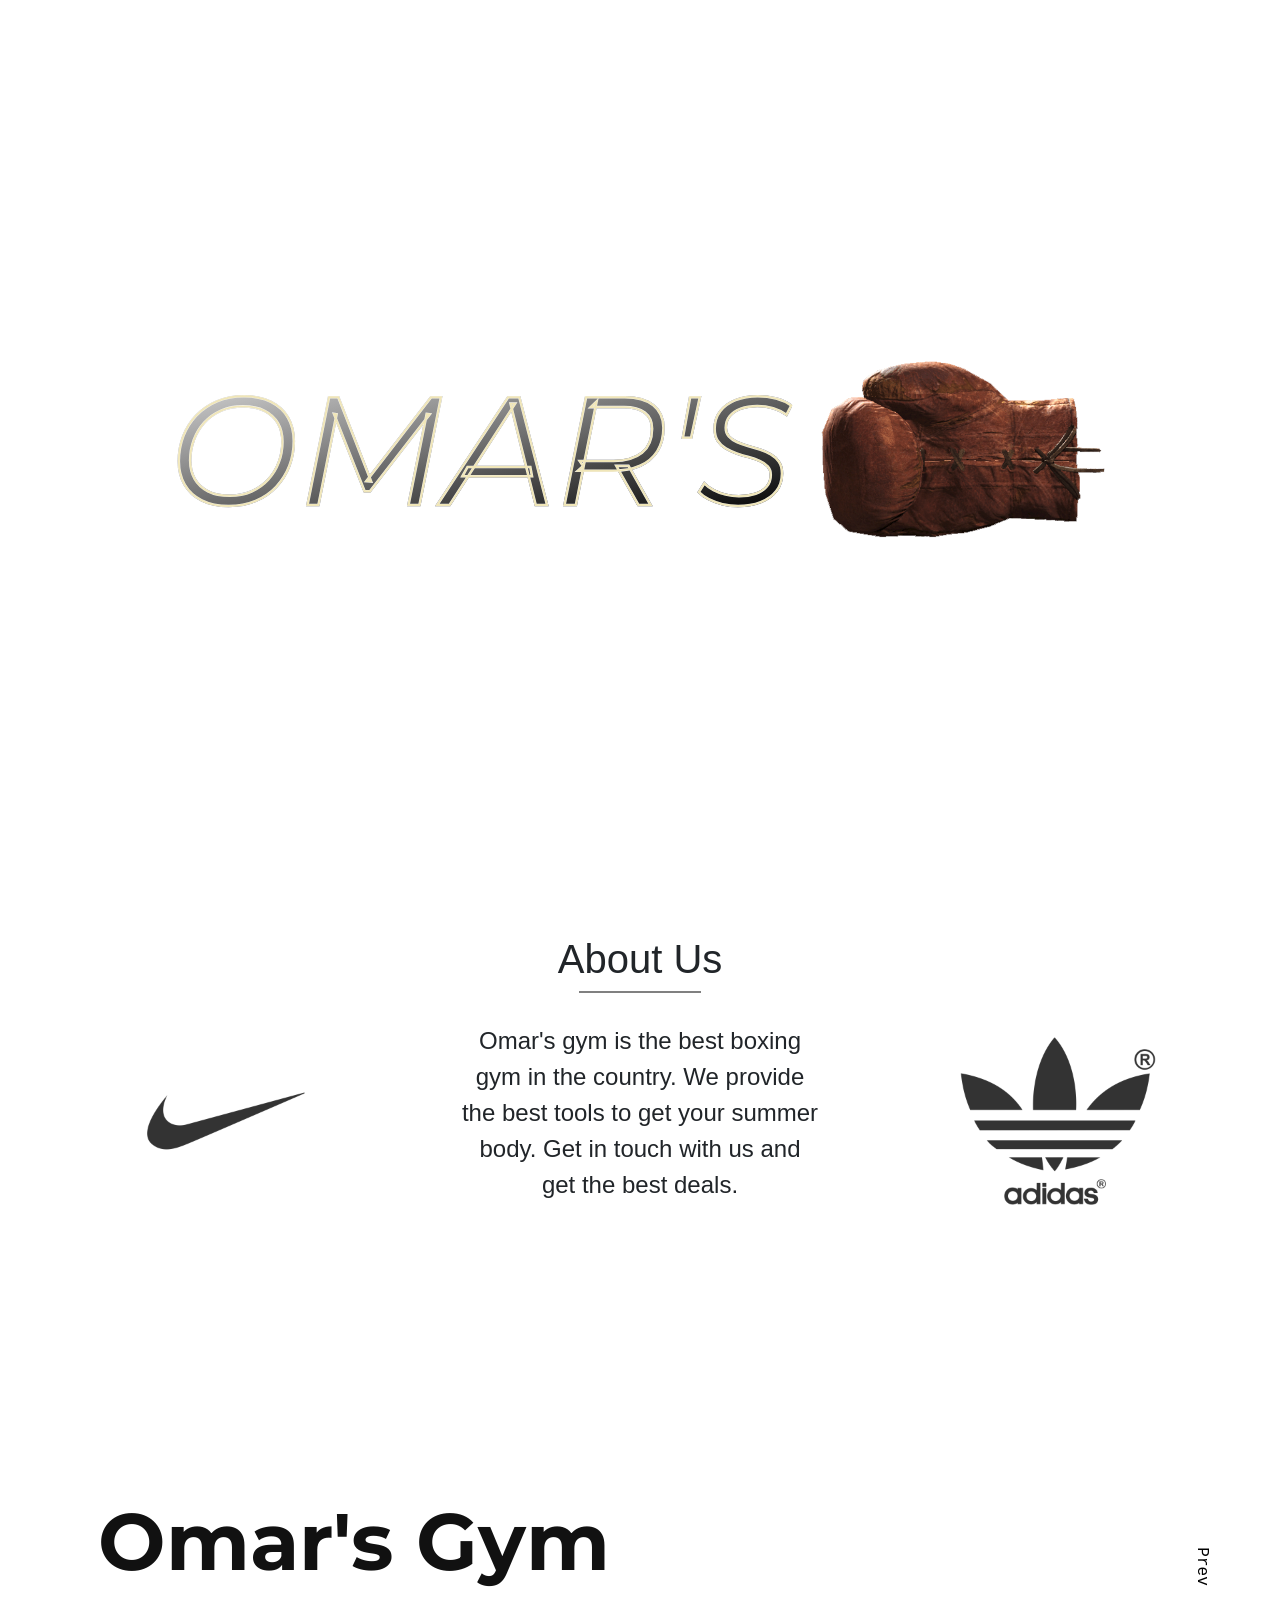
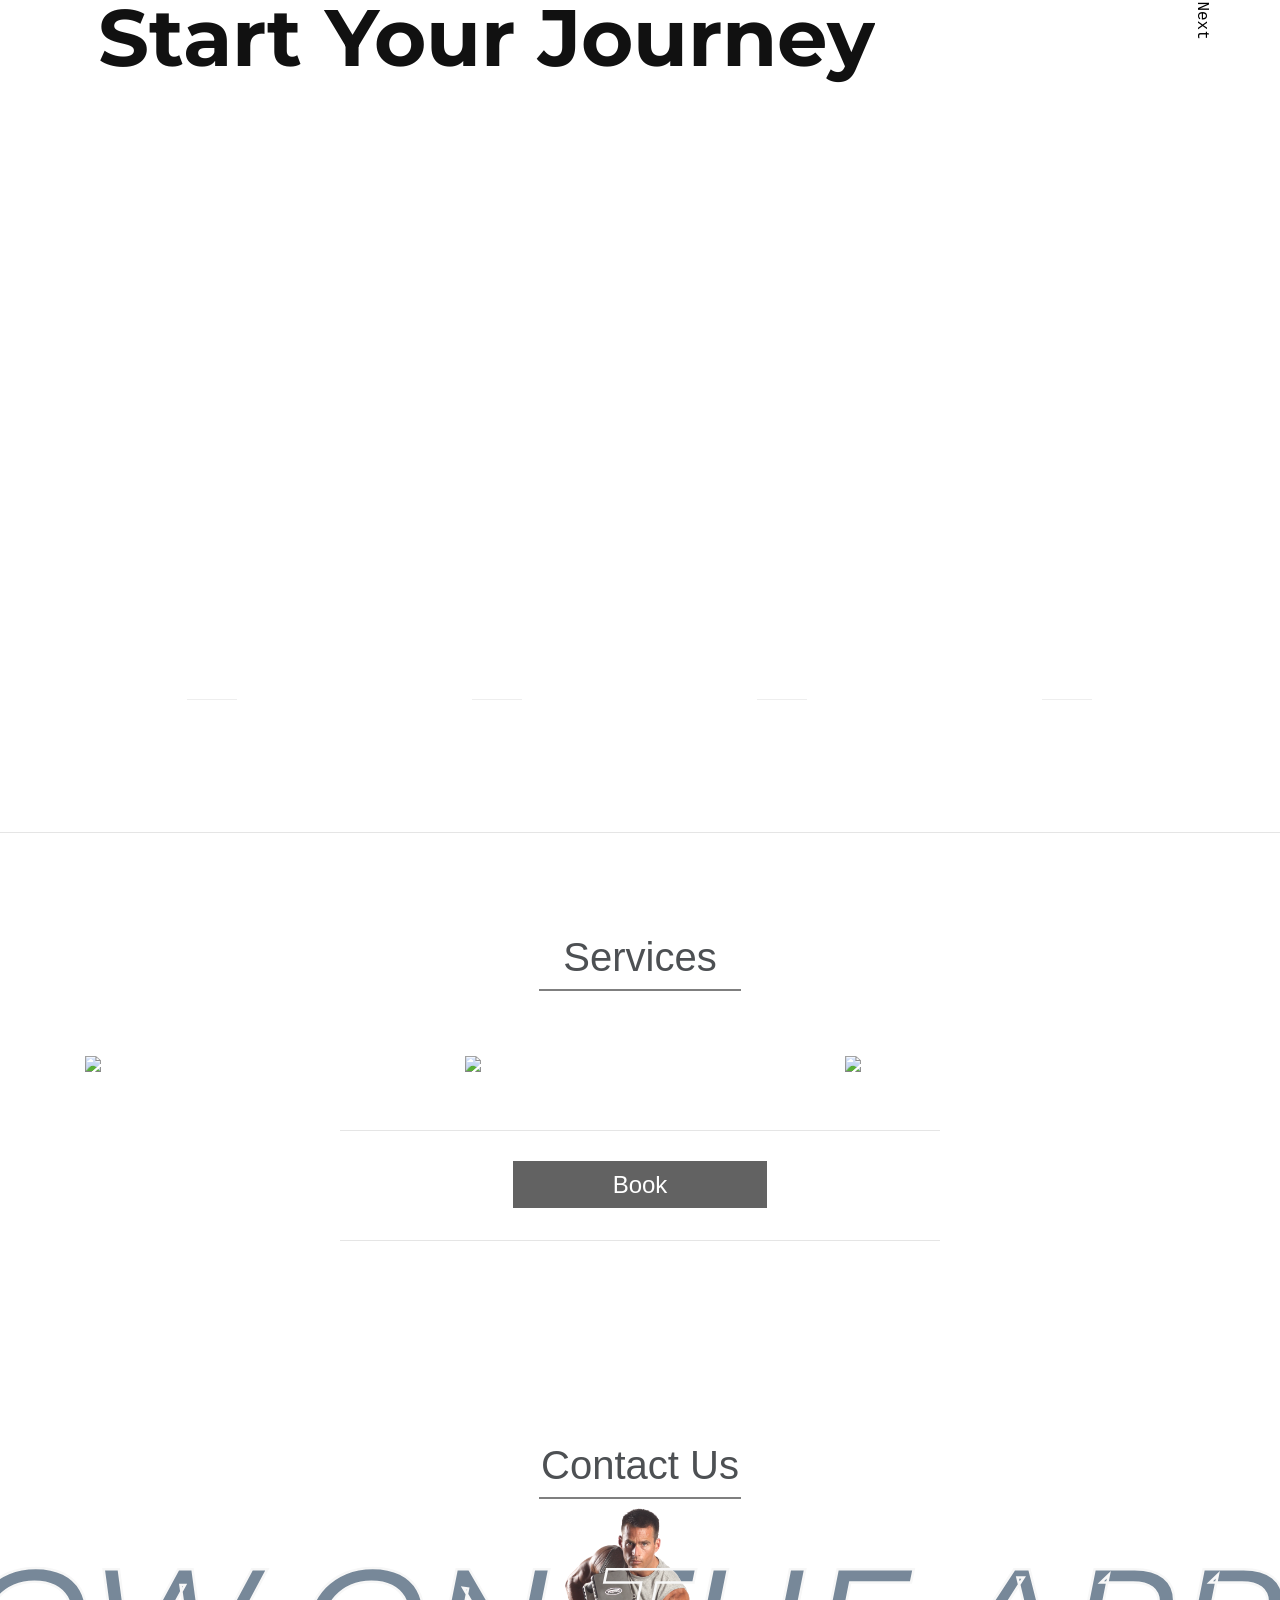
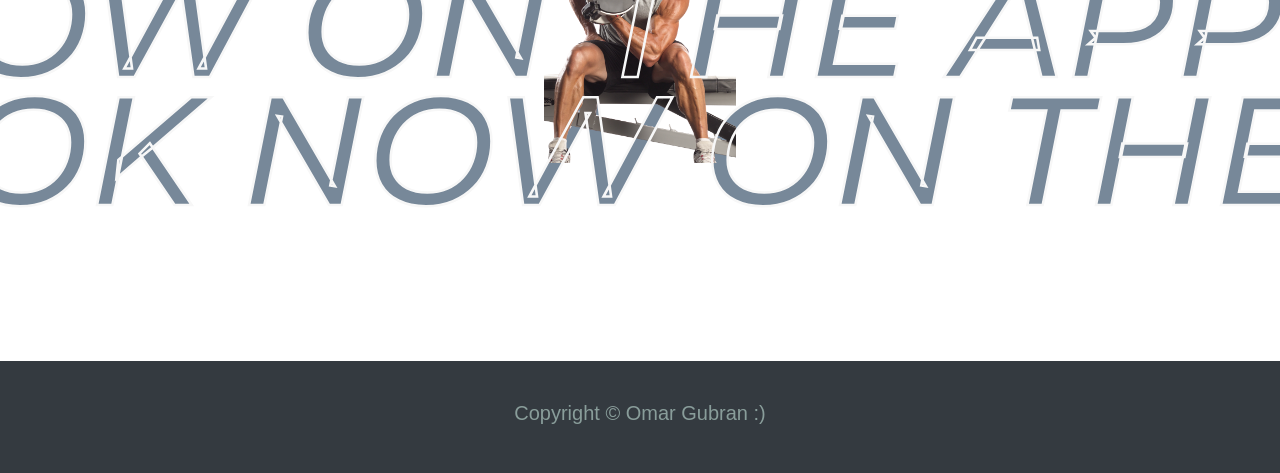
==== index.html @ cd55e972 "mmm" ====
<!DOCTYPE html>
<html lang="en">
  <head>
    <meta charset="UTF-8" />
    <link rel="stylesheet" href="./about.scss">
    <link rel="stylesheet" href="./style.css" />
    <link
    rel="stylesheet"
    href="https://maxst.icons8.com/vue-static/landings/line-awesome/line-awesome/1.3.0/css/line-awesome.min.css"
  />
    <link rel="stylesheet" href="https://stackpath.bootstrapcdn.com/bootstrap/4.5.2/css/bootstrap.min.css" integrity="sha384-JcKb8q3iqJ61gNV9KGb8thSsNjpSL0n8PARn9HuZOnIxN0hoP+VmmDGMN5t9UJ0Z" crossorigin="anonymous">

    <meta name="viewport" content="width=device-width, initial-scale=1.0" />

    <title>Document</title>
  </head>
  <body>
    
    
      <header>
    <div class="header">
        <span class="parallax-title" text="Omar's">
          Omar's
        </span>
        <img class="logo" src="./fallout-4-boxing-glove.png" alt="Nike sneaker" />
      </div>
    </header>

      
    <div class="abt">
      
      <h1>About Us</h1>
      <hr class="hr-about">
      <div class="abt-div">
        <img src="./nike-4-logo-png-transparent.png" class="about-logo" alt="">
        <p>Omar's gym is the best boxing gym in the country. We provide the best tools to get your summer body. Get in touch with us and get the best deals.</p>
        <img src="./adidas-4-logo-black-and-white.png" class="about-logo" alt="">
    
      </div>
    </div>
    
<main>
     

  <section class="slides">
    <section class="slides-nav">
      <nav class="slides-nav__nav">
        <button class="slides-nav__prev js-prev">Prev</button>
        <button class="slides-nav__next js-next">Next</button>
      </nav>
    </section>

    <section class="slide is-active">
      <div class="slide__content">
        <figure class="slide__figure">
          <div
            class="slide__img"
            style="
              background-image: url(https://images.pexels.com/photos/3562117/pexels-photo-3562117.jpeg?auto=compress&cs=tinysrgb&dpr=2&h=650&w=940);
            "
          ></div>
        </figure>
        <header class="slide__header">
          <h2 class="slide__title">
            <span class="title-line"><span>Omar's Gym</span></span>
            <span class="title-line"><span>Start Your Journey</span></span>
          </h2>
        </header>
      </div>
    </section>
    <div class="slider-pgae">

    
    <section class="slide">
      <div class="slide__content">
        <figure class="slide__figure">
          <div
            class="slide__img"
            style="
              background-image: url(https://images.pexels.com/photos/1954524/pexels-photo-1954524.jpeg?auto=compress&cs=tinysrgb&h=750&w=1260);
            "
          ></div>
        </figure>
        <header class="slide__header">
          <h2 class="slide__title">
            <span class="title-line"><span>Get In Shape</span></span>
            <span class="title-line"><span>And Join Our Supportive Community</span></span>
          </h2>
        </header>
      </div>
    </section>

    <section class="slide">
      <div class="slide__content">
        <figure class="slide__figure">
          <div
            class="slide__img"
            style="
              background-image: url(https://images.pexels.com/photos/4720270/pexels-photo-4720270.jpeg?auto=compress&cs=tinysrgb&dpr=2&h=650&w=940);
            "
          ></div>
        </figure>
        <header class="slide__header">
          <h2 class="slide__title">
            <span class="title-line"><span>Join Us</span></span>
            <span class="title-line"><span>Be Among The Best</span></span>
          </h2>
        </header>
      </div>
    </section>

    <section class="slide">
      <div class="slide__content">
        <figure class="slide__figure">
          <div
            class="slide__img"
            style="
              background-image: url(https://images.unsplash.com/photo-1517343985841-f8b2d66e010b?ixlib=rb-1.2.1&auto=format&fit=crop&w=1650&q=80);
            "
          ></div>
        </figure>
        <header class="slide__header">
          <h2 class="slide__title">
            <span class="title-line"><span>Never Too Late</span></span>
            <span class="title-line"><span>Your Body Needs You</span></span>
          </h2>
        </header>
      </div>
    </section>
  </section>
</main>




<!---Services--->

<div class="section" id="section-services">
  <div class="container" id="container-services">
    <div class="col four">
      <h1 class="icon"><i class="la la-car"></i></h1>
      <h1 class="service">Delievry</h1>
      <p>
        Omar's delievrs all the things you need, right to your place
      </p>
    </div>
    <div class="col four">
      <h1 class="icon"><i class="las la-utensils"></i></h1>
      <h1 class="service">Servies</h1>
      <p>We provide healthy good, to get your dream body</p>
    </div>
    <div class="responsivegroup"></div>
    <div class="col four">
      <h1 class="icon"><i class="la la-phone"></i></h1>
      <h1 class="service">24/7 Help</h1>
      <p>
        We have customer service anytime you need them
      </p>
    </div>

    <div class="col four">
      <h1 class="icon"><i class="la la-heart"></i></h1>
      <h1 class="service">Support</h1>
      <p>
        You will join the supportive community so you can feel home
      </p>
    </div>
  </div>
  <hr />
</div>







    <!-----Services-->
    <div class="title-page">
      <h1><span>Services</span></h1>
      <hr>
    </div>
    <section class="airline-trends">
      <div class="container">
        <div class="airline-box">

        <div class="row">
          <div class="col-md-4">
            <div class="trending-img">
              <img src="https://images.unsplash.com/flagged/photo-1564740839423-076f586e1cee?ixlib=rb-1.2.1&ixid=eyJhcHBfaWQiOjEyMDd9&auto=format&fit=crop&w=934&q=80" />
              <button type="button" class="btn-play">Fitness Package</button>
              <div class="overaly"></div>
            </div>
          </div>
          <div class="col-md-4">
            <div class="trending-img">
              <img src="https://images.pexels.com/photos/4162449/pexels-photo-4162449.jpeg?auto=compress&cs=tinysrgb&dpr=2&h=750&w=1260" />
              <button type="button" class="btn-play">Boxing Classes</button>
              <div class="overaly"></div>
            </div>
          </div>
          <div class="col-md-4">
            <div class="trending-img">
              <img src="https://images.pexels.com/photos/4162546/pexels-photo-4162546.jpeg?auto=compress&cs=tinysrgb&dpr=2&w=500" />
              <button type="button" class="btn-play">Workout Classes</button>
              <div class="overaly"></div>
            </div>
          </div>
          
        </div>
        <hr class="btn-hr">
        <div class="services-btn">
          <h1><span>Book</span></h1>
        <hr class="btn-hr">

        </div>
        
      </div>
      
    </section>
    


    <div class="title-page">
      <h1><span>Contact Us</span></h1> </a>
      <hr>
    </div>

    <main>
        <section class="section-for-thegm">
          <div class="text-container text-container__back">
            <h2 class="parallax-text">
               Book Now on The App
            </h2>
            <h2 class="parallax-text">
               Book Now on The App
            </h2>
          </div>
          
          <div class="image-container parallax" data-depth="-2">
            <div class="image-container__inner parallax" data-depth="1">
              <img
              class="iphone"
              src="./pngwave (1).png"
              alt="Avocado"
            />
            
            
            </div>
          </div>
       
  
          <div class="text-container text-container__front">
            <h2 class="parallax-text">
              Book Now on The App
            </h2>
            <h2 class="parallax-text">
             Book Now on The App
            </h2>
          </div>
        </section>
  
      </main>

      <div class="footer">
        <h1>Copyright © Omar Gubran :)</h1>
      </div>

      

</div>


<script src="https://cdnjs.cloudflare.com/ajax/libs/jquery/3.1.0/jquery.min.js"></script>
    <script src="https://cdnjs.cloudflare.com/ajax/libs/gsap/3.3.1/gsap.min.js"></script>
    <script src="https://cdnjs.cloudflare.com/ajax/libs/gsap/3.3.1/ScrollTrigger.min.js"></script>
    <script src="https://cdnjs.cloudflare.com/ajax/libs/gsap/3.3.3/ScrollToPlugin.min.js"></script>
    <script src="./main.js"></script>
  </body>
</html>
---- style.css ----
@import url("https://fonts.googleapis.com/css2?family=Montserrat:ital,wght@0,900;1,900&display=swap");
* {
  margin: 0;
  padding: 0;
  box-sizing: border-box;
}

ul {
  display: flex;
  justify-content: space-around;
  list-style: none;
}

.navbar {
  overflow: hidden;
  background-color: transparent;
  position: fixed !important;
  top: 0;
  width: 100%;
}

.navbar a {
  /* display: block; */
  color: lightblue;
  text-align: center;
  padding: 14px 16px;
  text-decoration: none;
  font-size: 17px;
}

.navbar a:hover {
  background: #ddd;
  color: black;
}

.main {
  padding: 16px;
  margin-top: 30px;
  height: 1500px; /* Used in this example to enable scrolling */
}
.header {
  height: 100vh;
  margin: 0;
  /* background-color: #f7f7f7; */
  background-image: url("https://images.pexels.com/photos/163403/box-sport-men-training-163403.jpeg?auto=compress&cs=tinysrgb&dpr=2&h=750&w=1260");
  /* background-image: url("https://images.pexels.com/photos/305821/pexels-photo-305821.jpeg?auto=compress&cs=tinysrgb&dpr=2&h=750&w=1260"); */
  /* background-image: url("https://cdn.pixabay.com/photo/2014/12/12/00/49/boats-564922_960_720.jpg"); */
  background-size: cover;
  background-position: center;
  display: flex;
  align-items: center;
  justify-content: center;
}

.parallax-text,
.parallax-title {
  position: absolute;
  font-family: "Montserrat", sans-serif;
  font-size: 25vw;
  font-style: italic;
}

.parallax-title::after {
  content: attr(text);
  position: absolute;
  z-index: 100;
  top: 0;
  left: 0;
  color: transparent;
  -webkit-text-stroke: 0.15vw rgba(219, 179, 0, 0.253);
}

.logo {
  width: 25vw;
  animation: sneakerAnimation 2s cubic-bezier(0.25, 1, 0.5, 1) infinite
    alternate;
}

@keyframes sneakerAnimation {
  0%,
  10% {
    transform: translate(100vw, 0) rotate(15deg);
  }
  90%,
  100% {
    transform: translate(-5vw, -5vw) rotate(-30deg);
  }
}

/* ---- hr ----*/
.loading {
  margin: 70px 0 0 0;
}
.hr-loading {
  width: 700px;
  background-color: lightgrey;
  margin: auto;
}

/* ---- About me ----*/
.abt {
  border: 5px solid white;
  padding-bottom: 10px;
  margin-bottom: -120px;
}
.abt h1 {
  text-align: center;
  margin-top: 30px;
}
.hr-about {
  width: 120px;
  border: 1px solid grey;
  margin: auto;
  background-color: lightgray;
}
.about-logo {
  height: 200px;
  width: 200px;
  opacity: 0.8;
}
.abt-div p {
  width: 400px;
  padding: 30px 20px;
  text-align: center;

  font-size: 1.5rem;
}
.abt-div {
  display: flex;
  justify-content: space-evenly;
  align-items: center;
}

/* .about-me {
  color: black;
  height: 40vh;
  background-color: lightgreen;
  -webkit-clip-path: polygon(0 0, 100% 0, 100% 80%, 0 100%);
}
.about-me h1 {
  text-align: center;
}
.about-me-page {
  display: flex;
  justify-content: space-evenly;
} */
/* --- second page ---- */

.slider-pgae {
  height: 100%;
  overflow-y: hidden;
}

.slides-nav {
  z-index: 99;
  position: absolute;
  right: -5%;
  display: -webkit-box;
  display: flex;
  -webkit-box-align: center;
  align-items: center;
  height: 100%;
  color: #111;
}
@media (min-width: 54em) {
  .slides-nav {
    right: 2%;
  }
}
.slides-nav__nav {
  position: relative;
  right: 0;
  display: block;
  font-size: 1em;
  -webkit-transform: rotate(90deg);
  transform: rotate(90deg);
  -webkit-transform-origin: center;
  transform-origin: center;
}
.slides-nav button {
  position: relative;
  display: inline-block;
  padding: 0.35em;
  margin: 0;
  font-family: "Space Mono", monospace;
  -webkit-appearance: none;
  -moz-appearance: none;
  appearance: none;
  background: transparent;
  border: 0;
  overflow-x: hidden;
  -webkit-transition: color 0.5s ease;
  transition: color 0.5s ease;
}
.slides-nav button:after {
  content: "";
  position: absolute;
  top: 50%;
  left: 0;
  height: 1px;
  width: 0;
  background: #111;
  -webkit-transition: width 0.4s ease;
  transition: width 0.4s ease;
}
.slides-nav button:hover {
  cursor: pointer;
  color: rgba(17, 17, 17, 0.75);
  -webkit-transition: color 0.5s ease;
  transition: color 0.5s ease;
}
.slides-nav button:hover:after {
  width: 100%;
  -webkit-transition: width 0.4s ease;
  transition: width 0.4s ease;
}
.slides-nav button:focus {
  outline: 0;
}
.is-sliding .slides-nav {
  pointer-events: none;
}

.slides {
  position: relative;
  display: block;
  height: 100vh;
  width: 100%;
  /* background: #fff; */
  -webkit-transition: background 1s cubic-bezier(0.99, 1, 0.92, 1);
  transition: background 1s cubic-bezier(0.99, 1, 0.92, 1);
}
.is-sliding .slides {
  background: #ededed;
  -webkit-transition: background 0.3s cubic-bezier(0.99, 1, 0.92, 1);
  transition: background 0.3s cubic-bezier(0.99, 1, 0.92, 1);
}

.slide {
  z-index: -1;
  padding: 0;
  position: absolute;
  width: 100%;
  height: 100vh;
  -webkit-transition: z-index 1s ease;
  transition: z-index 1s ease;
}
.slide.is-active {
  z-index: 19;
  -webkit-transition: z-index 1s ease;
  transition: z-index 1s ease;
}
.slide__content {
  position: relative;
  margin: 0 auto;
  height: 95%;
  width: 95%;
  top: 2.5%;
}
@media (min-width: 54em) {
  .slide__content {
    height: 80%;
    width: 80%;
    top: 10%;
  }
}
.slide__header {
  z-index: 9;
  position: relative;
  height: 100%;
  display: -webkit-box;
  display: flex;
  -webkit-box-align: center;
  align-items: center;
  overflow-y: hidden;
  -webkit-transform: translateX(5%);
  transform: translateX(5%);
}
@media (min-width: 54em) {
  .slide__header {
    -webkit-transform: translateX(-5%);
    transform: translateX(-5%);
  }
}
.slide__title {
  font-family: Montserrat, helvetica;
  font-size: 2.5em;
  font-weight: 700;
  color: #111;
  border: 0.5px solid white;
  text-shadow: 1px 1px white;
  border-radius: 5px;
  padding: 20px;
  overflow-y: hidden;
}

@media (min-width: 54em) {
  .slide__title {
    font-size: 5em;
  }
}
.slide__title .title-line {
  display: block;
  overflow-y: hidden;
}
.slide__title .title-line span {
  display: inline-block;
  -webkit-transform: translate3d(0, 140%, 0);
  transform: translate3d(0, 140%, 0);
  opacity: 0;
  -webkit-transition: opacity 0.8s ease, -webkit-transform 0.4s ease;
  transition: opacity 0.8s ease, -webkit-transform 0.4s ease;
  transition: transform 0.4s ease, opacity 0.8s ease;
  transition: transform 0.4s ease, opacity 0.8s ease,
    -webkit-transform 0.4s ease;
}
.slide__title .title-line span:nth-child(1) {
  -webkit-transition-delay: 0.15s;
  transition-delay: 0.15s;
}
.slide__title .title-line span:nth-child(2) {
  -webkit-transition-delay: 0.3s;
  transition-delay: 0.3s;
}
.is-active .slide__title .title-line span {
  -webkit-transform: translate3d(0, 0%, 0);
  transform: translate3d(0, 0%, 0);
  opacity: 1;
  -webkit-transition: opacity 0.1s ease,
    -webkit-transform 0.6s cubic-bezier(0.77, 0, 0.175, 1);
  transition: opacity 0.1s ease,
    -webkit-transform 0.6s cubic-bezier(0.77, 0, 0.175, 1);
  transition: transform 0.6s cubic-bezier(0.77, 0, 0.175, 1), opacity 0.1s ease;
  transition: transform 0.6s cubic-bezier(0.77, 0, 0.175, 1), opacity 0.1s ease,
    -webkit-transform 0.6s cubic-bezier(0.77, 0, 0.175, 1);
}
.is-active .slide__title .title-line:nth-of-type(2n) span {
  -webkit-transition-delay: 0.2s;
  transition-delay: 0.2s;
}
.slide__figure {
  z-index: 7;
  position: absolute;
  left: 0;
  right: 0;
  margin: 0 auto;
  height: 100%;
  width: 100%;
  -webkit-transition: -webkit-transform 0.5s cubic-bezier(0.19, 1, 0.22, 1);
  transition: -webkit-transform 0.5s cubic-bezier(0.19, 1, 0.22, 1);
  transition: transform 0.5s cubic-bezier(0.19, 1, 0.22, 1);
  transition: transform 0.5s cubic-bezier(0.19, 1, 0.22, 1),
    -webkit-transform 0.5s cubic-bezier(0.19, 1, 0.22, 1);
}
.is-sliding .slide__figure {
  -webkit-transform: scale(0.8);
  transform: scale(0.8);
  -webkit-transition: -webkit-transform 0.5s cubic-bezier(0.19, 1, 0.22, 1);
  transition: -webkit-transform 0.5s cubic-bezier(0.19, 1, 0.22, 1);
  transition: transform 0.5s cubic-bezier(0.19, 1, 0.22, 1);
  transition: transform 0.5s cubic-bezier(0.19, 1, 0.22, 1),
    -webkit-transform 0.5s cubic-bezier(0.19, 1, 0.22, 1);
}
.slide__img {
  position: relative;
  display: block;
  background-size: cover;
  background-attachment: fixed;
  background-position: 50%;
  -webkit-backface-visibility: hidden;
  height: 0%;
  width: 100%;
  -webkit-filter: grayscale(0%);
  filter: grayscale(0%);
  -webkit-transition: height 1s 1.4s cubic-bezier(0.19, 1, 0.22, 1),
    -webkit-filter 0.4s 0.1s ease;
  transition: height 1s 1.4s cubic-bezier(0.19, 1, 0.22, 1),
    -webkit-filter 0.4s 0.1s ease;
  transition: height 1s 1.4s cubic-bezier(0.19, 1, 0.22, 1),
    filter 0.4s 0.1s ease;
  transition: height 1s 1.4s cubic-bezier(0.19, 1, 0.22, 1),
    filter 0.4s 0.1s ease, -webkit-filter 0.4s 0.1s ease;
}
.is-active .slide__img {
  height: 100%;
  opacity: 1;
  -webkit-transition: height 0.5s 0.3s cubic-bezier(0.77, 0, 0.175, 1),
    -webkit-filter 0.4s 0.1s ease;
  transition: height 0.5s 0.3s cubic-bezier(0.77, 0, 0.175, 1),
    -webkit-filter 0.4s 0.1s ease;
  transition: height 0.5s 0.3s cubic-bezier(0.77, 0, 0.175, 1),
    filter 0.4s 0.1s ease;
  transition: height 0.5s 0.3s cubic-bezier(0.77, 0, 0.175, 1),
    filter 0.4s 0.1s ease, -webkit-filter 0.4s 0.1s ease;
}
.is-sliding .slide__img {
  -webkit-filter: grayscale(100%);
  filter: grayscale(100%);
}

/*---- third section ---*/

@import url("https://fonts.googleapis.com/css2?family=Montserrat:wght@900&display=swap");

.image-container {
  position: relative;
  z-index: 2;
  width: 42vw;
  height: 58vw;
  margin: 0 auto;
  overflow: hidden;
}

.image-container__inner {
  width: 100%;
  height: 100%;
}

.proj {
  width: 100%;
  height: 100%;
  object-fit: cover;
  transform: scale(1.2);
}

.text-container {
  position: absolute;
  z-index: 1;

  left: 0;
  display: flex;
  flex-direction: column;
  width: 100%;
  transform: translateY(-50%);
}

.text-container__front {
  z-index: 3;
}
.text-container__front .parallax-text-project {
  color: transparent;
  -webkit-text-stroke: 0.2vw #f7f7f7;
}

.parallax-text-project {
  position: relative;
  font-family: "Montserrat", sans-serif;
  font-size: 12vw;
  line-height: 10vw;
  text-transform: uppercase;
  white-space: nowrap;
  color: black;
  margin: 0;
}
.parallax-text-project:last-child {
  align-self: flex-end;
}

/*------- another -----*/

@import url("https://fonts.googleapis.com/css2?family=Montserrat:wght@900&display=swap");

.section-for-thegm {
  position: relative;
  padding: 10vw 0;
  overflow: hidden;
}

.image-container {
  position: relative;
  z-index: 2;
  width: 15vw;
  height: 20vw;
  margin: 0 auto;
  overflow: hidden;
}

.image-container__inner {
  width: 100%;
  height: 100%;
  /* 
  width: 40vh;
  height: 50vh; */
}
.iphone {
  width: 100%;
  height: 100%;
  object-fit: cover;
  transform: scale(1.2);
}

.text-container {
  position: absolute;
  z-index: 1;
  top: 60%;
  left: 0;
  display: flex;
  flex-direction: column;
  width: 100%;
  transform: translateY(-50%);
}

.text-container__front {
  z-index: 3;
}
.text-container__front .parallax-text,
.parallax-title {
  color: transparent;
  -webkit-text-stroke: 0.2vw #f7f7f7;
}
.parallax-text {
  position: relative;
  font-family: "Montserrat", sans-serif;
  font-size: 12vw;
  line-height: 10vw;
  text-transform: uppercase;
  white-space: nowrap;
  color: lightslategray;
  margin: 0;
}
.parallax-title {
  position: relative;
  font-family: "Montserrat", sans-serif;
  font-size: 12vw;
  line-height: 10vw;
  text-transform: uppercase;
  white-space: nowrap;
  background-image: linear-gradient(to right bottom, lightgray, black);
  -webkit-background-clip: text;
  color: transparent;
  margin: 0;
}
.parallax-text:last-child {
  align-self: flex-end;
}

.first-row {
  display: flex;
  justify-content: space-evenly;
}
.first-row p {
  width: 300px;
}

/*--------- Airlines Trends ---------*/
.airline-trends {
  padding: 100px 0;
}
.airline-box {
  margin: 80px 0;
}
.title-style h1 {
  padding: 40px 0;
}
.title-style {
  margin: 0 auto 80px;
  height: 120px;
  width: 80%;
  max-width: 700px;
  background: #fff;
  position: relative;
  box-shadow: 0 4px 5px 0 rgba(0, 0, 50, 0.5);
}
.title-style::after {
  content: "";
  height: 100px;
  width: 200px;
  position: absolute;
  top: -10px;
  left: -10px;
  z-index: -1;
  transition: all 0.3s;
}
.title-style::before {
  content: "";
  height: 100px;
  width: 200px;
  position: absolute;
  bottom: -10px;
  right: -10px;
  z-index: -1;
  opacity: 0;
  transition: all 0.3s;
  border-top-width: 1px;
  border-bottom-width: 1px;
  border-top-style: solid;
  border-bottom-style: solid;
  border-top-color: #f992a6;
  border-bottom-color: #f992a6;
  transform: scale(0.1, 1);
}
.title-style:hover::after {
  opacity: 0;
  transform: scale(0.1, 1);
}

.title-style:hover {
  box-shadow: 0 0 0 10px #f992a6;
  transition: 1s ease;
  letter-spacing: 2px;
}
.title-style:hover::before {
  opacity: 1;
  transform: scale(1, 1);
}

.trending-img {
  position: relative;
  margin-bottom: 15px;
}
.trending-img img {
  width: 100%;
}
.btn-play {
  text-align: center;
  width: 150px;
  padding: 10px 0;
  outline: none !important;
  border: 0;
  border-radius: 2px;
  position: absolute;
  background: #fff;
  left: 50%;
  bottom: 0;
  transform: translate(-50%, 0);
  transition: 0.6s;
  opacity: 0;
  z-index: 1;
}
.trending-img:hover .btn-play {
  transform: translate(-50%, 50%);
  bottom: 50%;
  opacity: 0.5;
}
.overaly {
  height: 0%;
  width: 100%;
  background: #333;
  position: absolute;
  top: 0;
  opacity: 0.5;
  transition: 0.5s;
}
.trending-img:hover .overaly {
  opacity: 0.5;
  height: 100%;
}
.serv-btn {
  color: white;
  border: none;
  background-color: rgba(0, 0, 0, 0.514);
  padding: 10px 20px;
  text-align: center;
}
.title-page {
  text-align: center;
  margin-top: 20px;
  margin-bottom: -120px;
}
.title-page hr {
  width: 200px;
  border: 1px solid black;
  opacity: 0.5;
  margin: auto;
}
.title-page h1 span {
  padding: 10px 20px;
  opacity: 0.8;
}
.btn-hr {
  width: 600px;
  margin: auto;

  margin-bottom: 40px !important;
  margin-top: 40px !important;
}

.services-btn {
  text-align: center;
  margin-top: 20px;
  margin-bottom: 20px;
}
.services-btn h1 span {
  background-color: rgba(12, 12, 12, 0.8);
  padding: 10px 100px;
  cursor: pointer;
  color: white;
  opacity: 0.8;
}
.services-btn h1 {
  font-size: 1.5rem;
}

/* ---- Services ---- */

#section-services {
  width: 100%;
  margin-top: 70px;
}

#container-services {
  position: relative;
  width: 1170px;
  margin: 0 auto;
  margin-top: -300px;
  color: #fff;
  font-size: 14px;
  font-weight: 300;
  font-family: Roboto, "Open Sans", Arial, sans-serif;
  overflow: hidden;

  /* background-color: lightgray; */
}

#section-services #container-services {
  padding: 30px 0 50px 0;
}

#section-services.bg {
  background: #f7f7f7;
}
/*
    Header
  */

/*
    Slider
  */

#section-services .slider,
#section-services .footer {
  background: #333;
}
#section-services {
  /* padding-top: 20rem; */
  margin-top: 400px;
  margin-bottom: 100px;
  background-position-x: 0%;
  background-position-y: 60%;

  background-size: cover;
  background-image: url("https://images.pexels.com/photos/4761785/pexels-photo-4761785.jpeg?auto=compress&cs=tinysrgb&h=750&w=1260");
}

/* 
    Columns 
  */

.col {
  float: left;
  padding: 0;
  margin: 0;
  position: relative;
}

.col.four {
  width: 23%;
  font-family: "Quicksand", sans-serif;
  margin: 0 1%;
}

.col.three {
  width: 31.3%;
  margin: 0 1%;
}

.col.two {
  width: 40%;
  margin: 0 2.5%;
  padding: 0 2.5%;
}

.col.extrapad {
  padding-top: 20px;
  padding-bottom: 20px;
}

.col .service,
.col .feature {
  font-size: 21px;
  font-weight: 300;
  font-family: "Quicksand", sans-serif;
}

.col .service:after {
  content: "";
  width: 50px;
  position: relative;
  border-bottom: 1px solid #eee;
  display: block;
  text-align: center;
  margin: auto;
  margin-top: 15px;
}

.col .feature {
  font-size: 19px;
}

.col h1.side,
.col p.side,
.col span.side:first-of-type {
  margin-left: 50px;
  text-align: left;
}

.col .icon {
  border-radius: 50%;
  height: 85px;
  width: 85px;
  line-height: 85px;
  text-align: center;
  margin: 0 auto;
  transition: background 0.25s linear, color 0.25s linear;
}

.col .icon.side {
  position: absolute;
  padding: 0;
  margin: 0;
  top: -15px;
  height: 50px;
  width: 50px;
}

.col:hover > .icon {
  background: #333;
  color: white;
}

.col:hover > .icon.side {
  background: initial;
  color: initial;
}

.responsivegroup {
  display: none;
}
/*
      Column specifics
    */

.col p,
.col h1 {
  padding: 0 1%;
  text-align: center;
}

.group.margin {
  margin-bottom: 20px;
}

.col .imgholder {
  height: 300px;
  width: 100%;
  background: #333;
  transition: background 0.3s linear;
}

.col.bg {
  background: #fff;
}

.col.pointer {
  cursor: pointer;
}

.col.bg:hover .imgholder {
  background: #555;
}

.col span.feature {
  font-size: 20px;
}
/*
      Text
    */

#container-services > h1:not(.hero) {
  margin-bottom: 30px;
  text-align: center;
}

#container-services > h1:after {
  content: "";
  width: 30px;
  position: relative;
  border-bottom: 1px solid #aaa;
  display: block;
  text-align: center;
  margin: auto;
  margin-top: 15px;
}

.footer {
  margin-top: 70px;
  background-color: #343a40;
  padding: 40px;
}
.footer h1 {
  color: #899d9a;
  font-size: 20px;
  text-align: center;
}
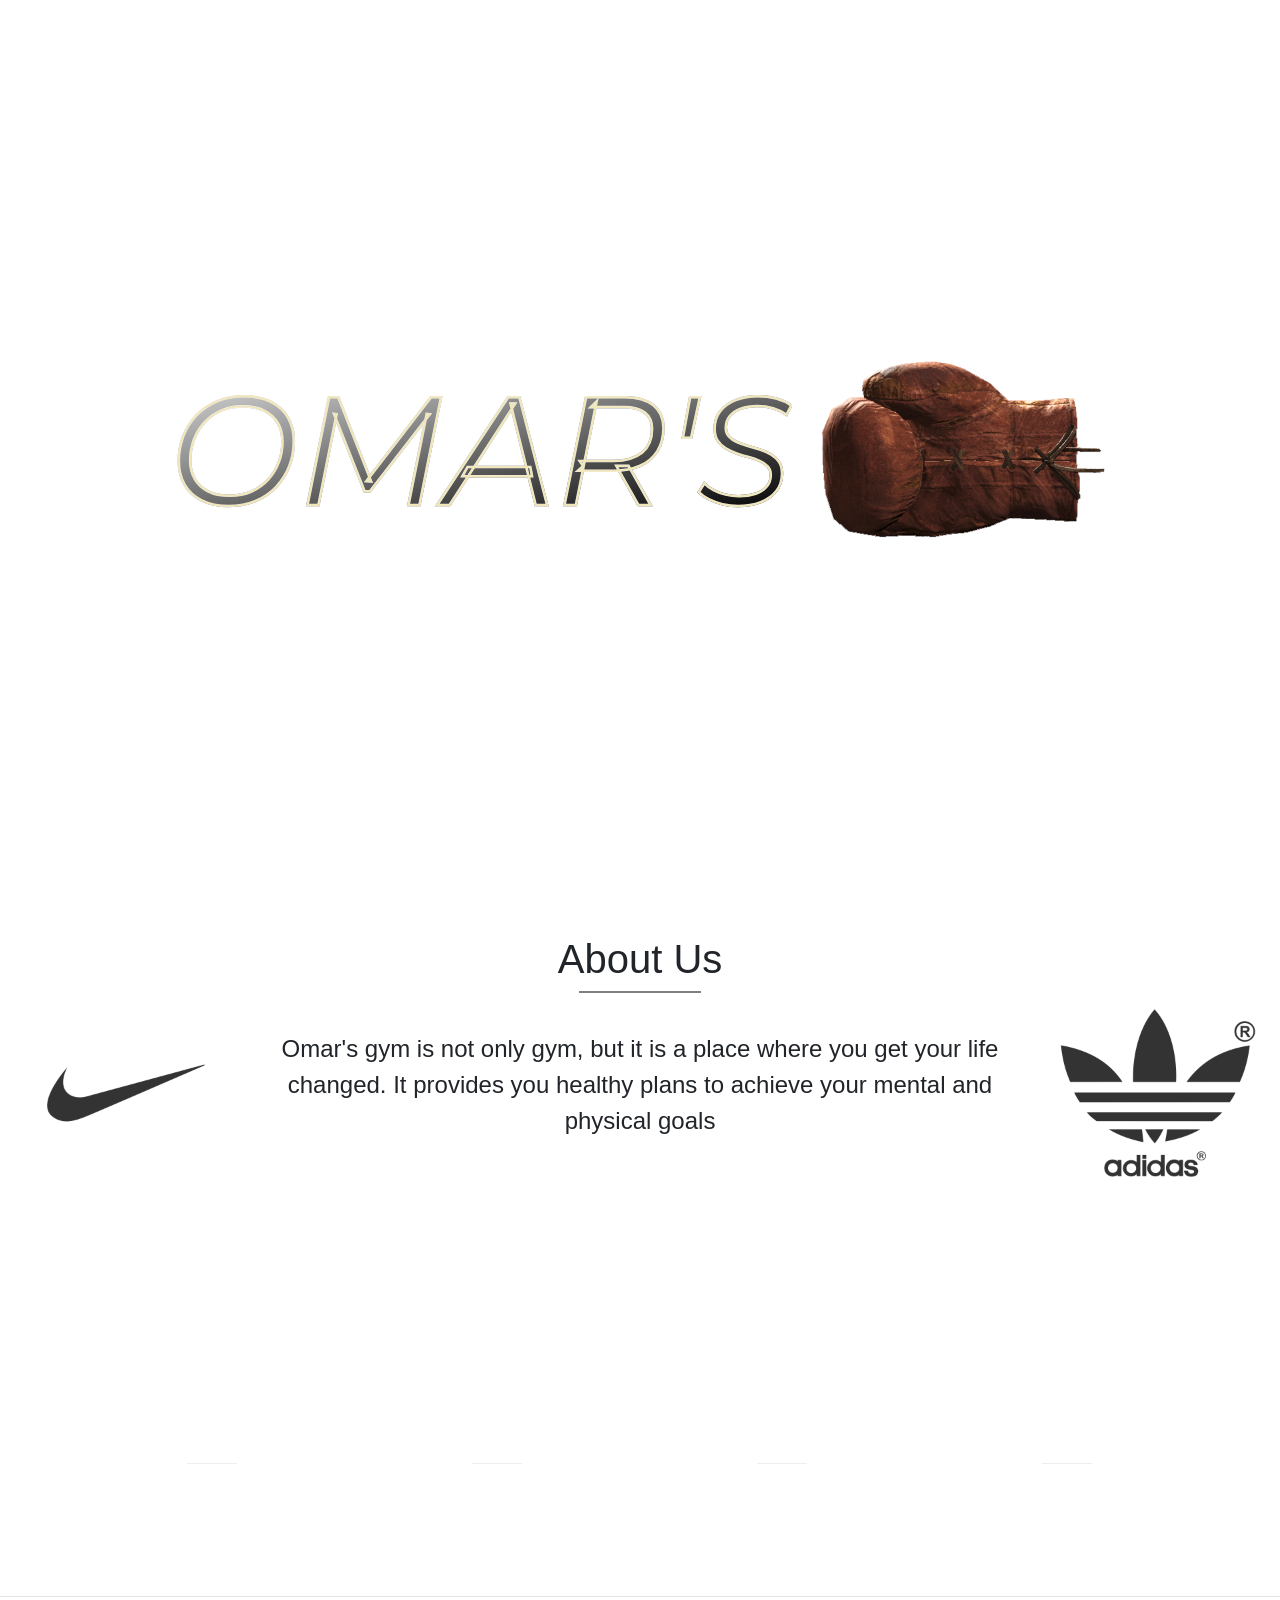
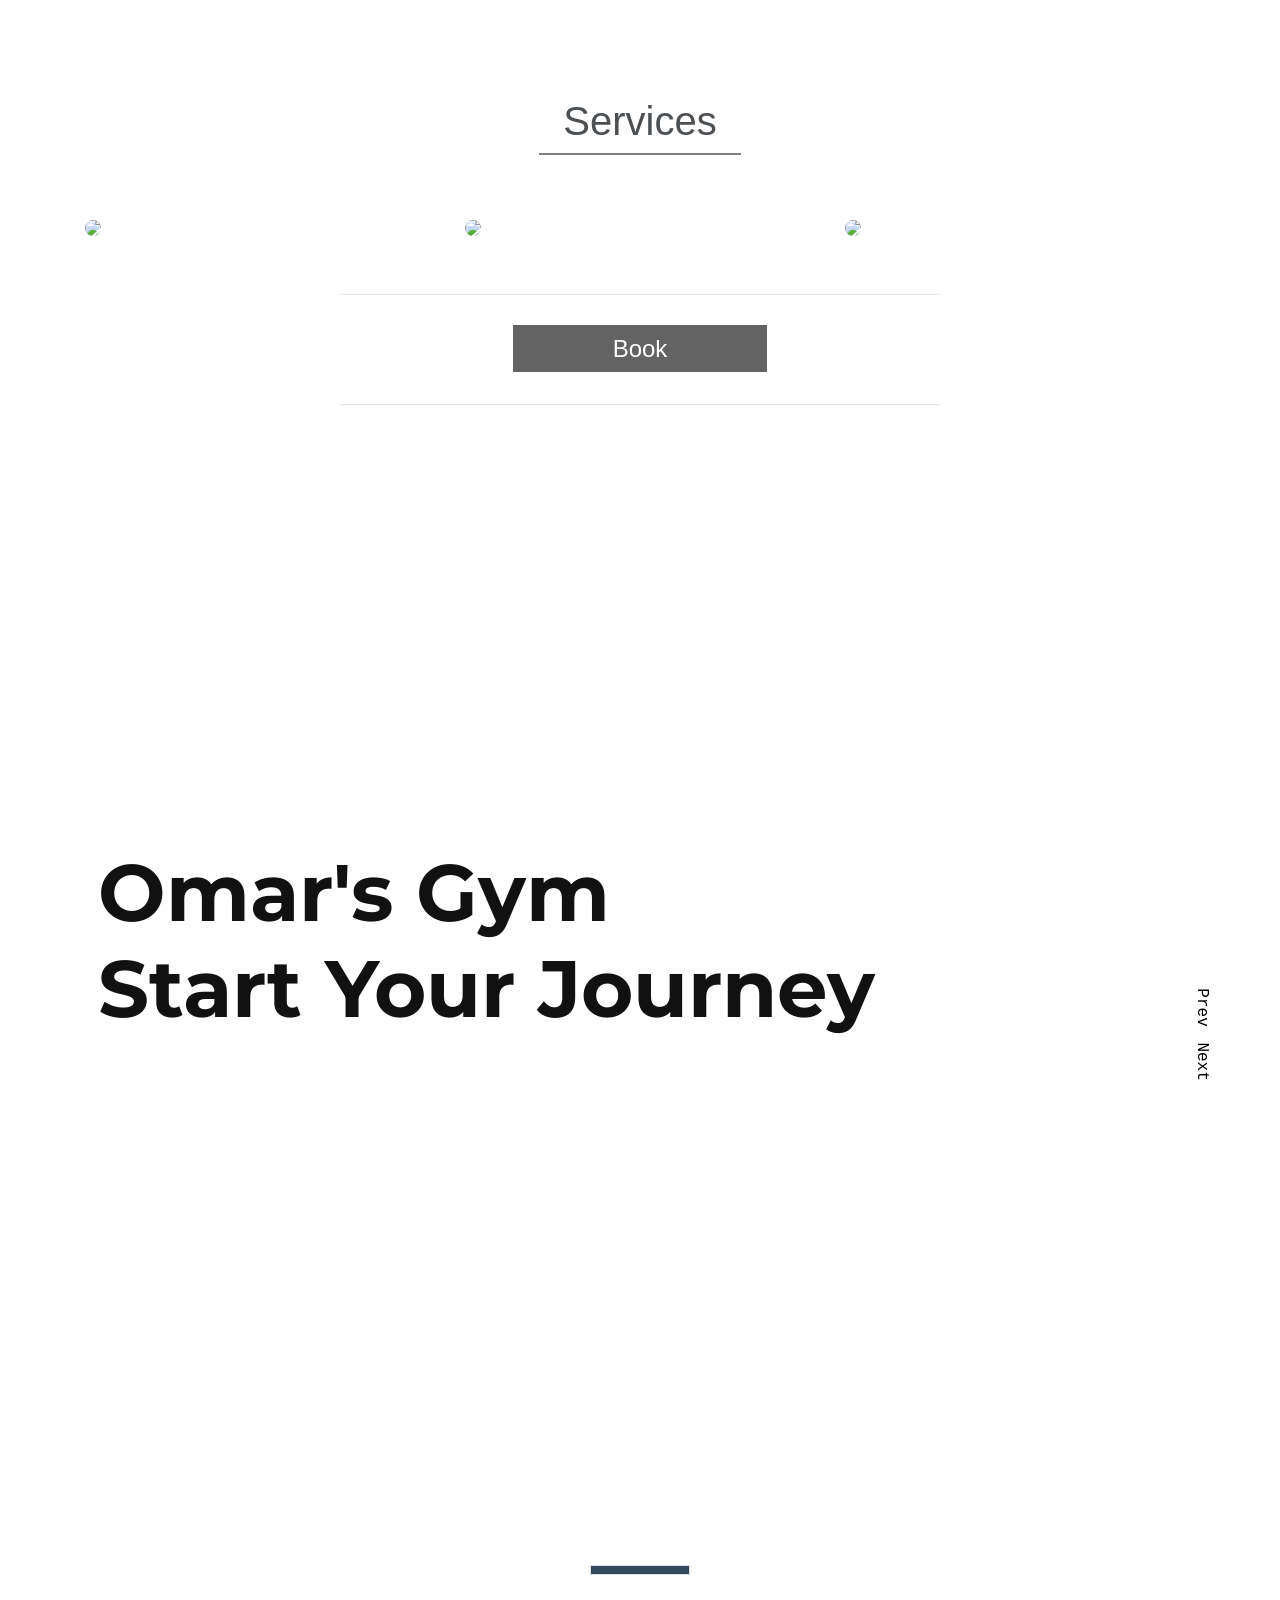
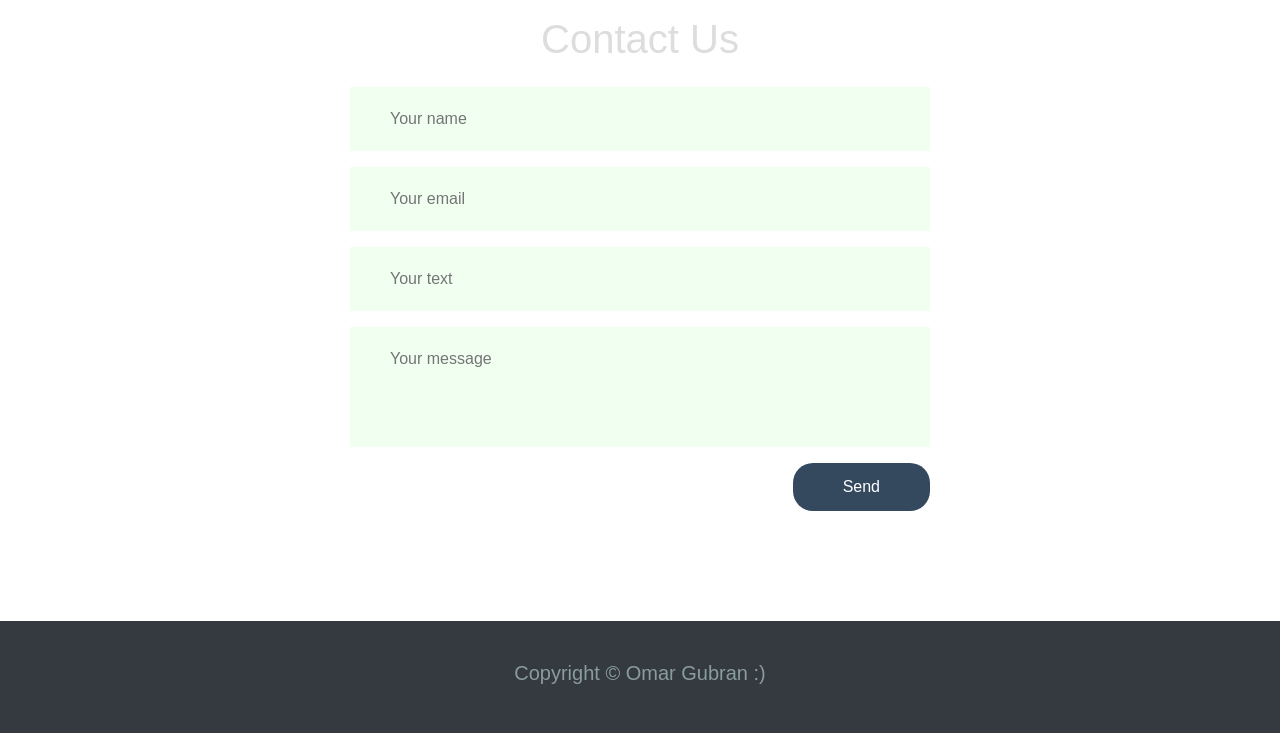
==== commit f1b8729a: "final" ====
--- a/index.html
+++ b/index.html
@@ -33,107 +33,13 @@
       <hr class="hr-about">
       <div class="abt-div">
         <img src="./nike-4-logo-png-transparent.png" class="about-logo" alt="">
-        <p>Omar's gym is the best boxing gym in the country. We provide the best tools to get your summer body. Get in touch with us and get the best deals.</p>
+        <p>Omar's gym is not only gym, but it is a place where you get your life changed. It provides you healthy plans to achieve your mental and physical goals</p>
         <img src="./adidas-4-logo-black-and-white.png" class="about-logo" alt="">
     
       </div>
     </div>
-    
-<main>
-     
-
-  <section class="slides">
-    <section class="slides-nav">
-      <nav class="slides-nav__nav">
-        <button class="slides-nav__prev js-prev">Prev</button>
-        <button class="slides-nav__next js-next">Next</button>
-      </nav>
-    </section>
-
-    <section class="slide is-active">
-      <div class="slide__content">
-        <figure class="slide__figure">
-          <div
-            class="slide__img"
-            style="
-              background-image: url(https://images.pexels.com/photos/3562117/pexels-photo-3562117.jpeg?auto=compress&cs=tinysrgb&dpr=2&h=650&w=940);
-            "
-          ></div>
-        </figure>
-        <header class="slide__header">
-          <h2 class="slide__title">
-            <span class="title-line"><span>Omar's Gym</span></span>
-            <span class="title-line"><span>Start Your Journey</span></span>
-          </h2>
-        </header>
-      </div>
-    </section>
-    <div class="slider-pgae">
-
-    
-    <section class="slide">
-      <div class="slide__content">
-        <figure class="slide__figure">
-          <div
-            class="slide__img"
-            style="
-              background-image: url(https://images.pexels.com/photos/1954524/pexels-photo-1954524.jpeg?auto=compress&cs=tinysrgb&h=750&w=1260);
-            "
-          ></div>
-        </figure>
-        <header class="slide__header">
-          <h2 class="slide__title">
-            <span class="title-line"><span>Get In Shape</span></span>
-            <span class="title-line"><span>And Join Our Supportive Community</span></span>
-          </h2>
-        </header>
-      </div>
-    </section>
-
-    <section class="slide">
-      <div class="slide__content">
-        <figure class="slide__figure">
-          <div
-            class="slide__img"
-            style="
-              background-image: url(https://images.pexels.com/photos/4720270/pexels-photo-4720270.jpeg?auto=compress&cs=tinysrgb&dpr=2&h=650&w=940);
-            "
-          ></div>
-        </figure>
-        <header class="slide__header">
-          <h2 class="slide__title">
-            <span class="title-line"><span>Join Us</span></span>
-            <span class="title-line"><span>Be Among The Best</span></span>
-          </h2>
-        </header>
-      </div>
-    </section>
-
-    <section class="slide">
-      <div class="slide__content">
-        <figure class="slide__figure">
-          <div
-            class="slide__img"
-            style="
-              background-image: url(https://images.unsplash.com/photo-1517343985841-f8b2d66e010b?ixlib=rb-1.2.1&auto=format&fit=crop&w=1650&q=80);
-            "
-          ></div>
-        </figure>
-        <header class="slide__header">
-          <h2 class="slide__title">
-            <span class="title-line"><span>Never Too Late</span></span>
-            <span class="title-line"><span>Your Body Needs You</span></span>
-          </h2>
-        </header>
-      </div>
-    </section>
-  </section>
-</main>
-
-
-
-
-<!---Services--->
+
+    <!---Services--->
 
 <div class="section" id="section-services">
   <div class="container" id="container-services">
@@ -168,12 +74,11 @@
   </div>
   <hr />
 </div>
-
-
-
-
-
-
+    
+<main>
+     
+
+  
 
     <!-----Services-->
     <div class="title-page">
@@ -220,47 +125,111 @@
     </section>
     
 
-
-    <div class="title-page">
-      <h1><span>Contact Us</span></h1> </a>
-      <hr>
-    </div>
-
-    <main>
-        <section class="section-for-thegm">
-          <div class="text-container text-container__back">
-            <h2 class="parallax-text">
-               Book Now on The App
-            </h2>
-            <h2 class="parallax-text">
-               Book Now on The App
-            </h2>
-          </div>
-          
-          <div class="image-container parallax" data-depth="-2">
-            <div class="image-container__inner parallax" data-depth="1">
-              <img
-              class="iphone"
-              src="./pngwave (1).png"
-              alt="Avocado"
-            />
-            
-            
-            </div>
-          </div>
-       
-  
-          <div class="text-container text-container__front">
-            <h2 class="parallax-text">
-              Book Now on The App
-            </h2>
-            <h2 class="parallax-text">
-             Book Now on The App
-            </h2>
-          </div>
-        </section>
-  
-      </main>
+    <section class="slides">
+      <section class="slides-nav">
+        <nav class="slides-nav__nav">
+          <button class="slides-nav__prev js-prev">Prev</button>
+          <button class="slides-nav__next js-next">Next</button>
+        </nav>
+      </section>
+  
+      <section class="slide is-active">
+        <div class="slide__content">
+          <figure class="slide__figure">
+            <div
+              class="slide__img"
+              style="
+                background-image: url(https://images.pexels.com/photos/3562117/pexels-photo-3562117.jpeg?auto=compress&cs=tinysrgb&dpr=2&h=650&w=940);
+              "
+            ></div>
+          </figure>
+          <header class="slide__header">
+            <h2 class="slide__title">
+              <span class="title-line"><span>Omar's Gym</span></span>
+              <span class="title-line"><span>Start Your Journey</span></span>
+            </h2>
+          </header>
+        </div>
+      </section>
+      <div class="slider-pgae">
+  
+      
+      <section class="slide">
+        <div class="slide__content">
+          <figure class="slide__figure">
+            <div
+              class="slide__img"
+              style="
+                background-image: url(https://images.pexels.com/photos/1954524/pexels-photo-1954524.jpeg?auto=compress&cs=tinysrgb&h=750&w=1260);
+              "
+            ></div>
+          </figure>
+          <header class="slide__header">
+            <h2 class="slide__title">
+              <span class="title-line"><span>Get In Shape</span></span>
+              <span class="title-line"><span>And Join us</span></span>
+            </h2>
+          </header>
+        </div>
+      </section>
+  
+      <section class="slide">
+        <div class="slide__content">
+          <figure class="slide__figure">
+            <div
+              class="slide__img"
+              style="
+                background-image: url(https://images.pexels.com/photos/4720270/pexels-photo-4720270.jpeg?auto=compress&cs=tinysrgb&dpr=2&h=650&w=940);
+              "
+            ></div>
+          </figure>
+          <header class="slide__header">
+            <h2 class="slide__title">
+              <span class="title-line"><span>Join Us</span></span>
+              <span class="title-line"><span>Be Among The Best</span></span>
+            </h2>
+          </header>
+        </div>
+      </section>
+  
+      <section class="slide">
+        <div class="slide__content">
+          <figure class="slide__figure">
+            <div
+              class="slide__img"
+              style="
+                background-image: url(https://images.unsplash.com/photo-1517343985841-f8b2d66e010b?ixlib=rb-1.2.1&auto=format&fit=crop&w=1650&q=80);
+              "
+            ></div>
+          </figure>
+          <header class="slide__header">
+            <h2 class="slide__title">
+              <span class="title-line"><span>Never Too Late</span></span>
+              <span class="title-line"><span>Your Body Needs You</span></span>
+            </h2>
+          </header>
+        </div>
+      </section>
+    </section>
+  </main>
+  
+  
+
+
+
+
+
+  <div class="contact-section">
+    <div class="border"></div>
+    <h1>Contact Us</h1>
+    <form class="contact-form" action="index.html" method="POST">
+        <input type="text" class="contact-form-text" placeholder="Your name">
+        <input type="email" class="contact-form-text" placeholder="Your email">
+        <input type="text" class="contact-form-text" placeholder="Your text">
+        <textarea class="contact-form-text" placeholder="Your message"></textarea>
+        <input type="submit" class="contact-form-btn" value="Send">
+    </form>
+</div>
 
       <div class="footer">
         <h1>Copyright © Omar Gubran :)</h1>
--- a/style.css
+++ b/style.css
@@ -101,7 +101,6 @@
 .abt {
   border: 5px solid white;
   padding-bottom: 10px;
-  margin-bottom: -120px;
 }
 .abt h1 {
   text-align: center;
@@ -119,7 +118,8 @@
   opacity: 0.8;
 }
 .abt-div p {
-  width: 400px;
+  width: 800px;
+  font-family: sans-serif;
   padding: 30px 20px;
   text-align: center;
 
@@ -241,7 +241,7 @@
   padding: 0;
   position: absolute;
   width: 100%;
-  height: 100vh;
+  height: 80vh;
   -webkit-transition: z-index 1s ease;
   transition: z-index 1s ease;
 }
@@ -610,6 +610,7 @@
 }
 .trending-img img {
   width: 100%;
+  border-radius: 20px;
 }
 .btn-play {
   text-align: center;
@@ -644,6 +645,7 @@
 .trending-img:hover .overaly {
   opacity: 0.5;
   height: 100%;
+  border-radius: 20px;
 }
 .serv-btn {
   color: white;
@@ -902,3 +904,61 @@
   font-size: 20px;
   text-align: center;
 }
+
+.contact-section {
+  background: url("https://images.unsplash.com/photo-1580086319619-3ed498161c77?ixlib=rb-1.2.1&ixid=eyJhcHBfaWQiOjEyMDd9&auto=format&fit=crop&w=1950&q=80")
+    no-repeat center;
+  background-size: cover;
+  background-position: center center;
+  background-repeat: no-repeat;
+  background-attachment: fixed;
+  padding: 40px 0;
+}
+.contact-section h1 {
+  text-align: center;
+  color: #ddd;
+}
+.border {
+  width: 100px;
+  height: 10px;
+  background: #34495e;
+  margin: 40px auto;
+}
+.contact-form {
+  max-width: 600px;
+  margin: auto;
+  padding: 0 10px;
+  overflow: hidden;
+}
+.contact-form-text {
+  display: block;
+  width: 100%;
+  box-sizing: border-box;
+  margin: 16px 0;
+  border: 0;
+  background: honeydew;
+  padding: 20px 40px;
+  outline: none;
+  color: black;
+  transition: 0.5s;
+}
+.contact-form-text:hover {
+  box-shadow: 0 0 10px 4px #34495e;
+}
+textarea.contact-form-text {
+  resize: none;
+  height: 120px;
+}
+.contact-form-btn {
+  float: right;
+  border: 0;
+  background: #34495e;
+  color: #fff;
+  padding: 12px 50px;
+  border-radius: 20px;
+  cursor: pointer;
+  transition: 0.5s;
+}
+.contact-form-btn:hover {
+  background: #2980b9;
+}
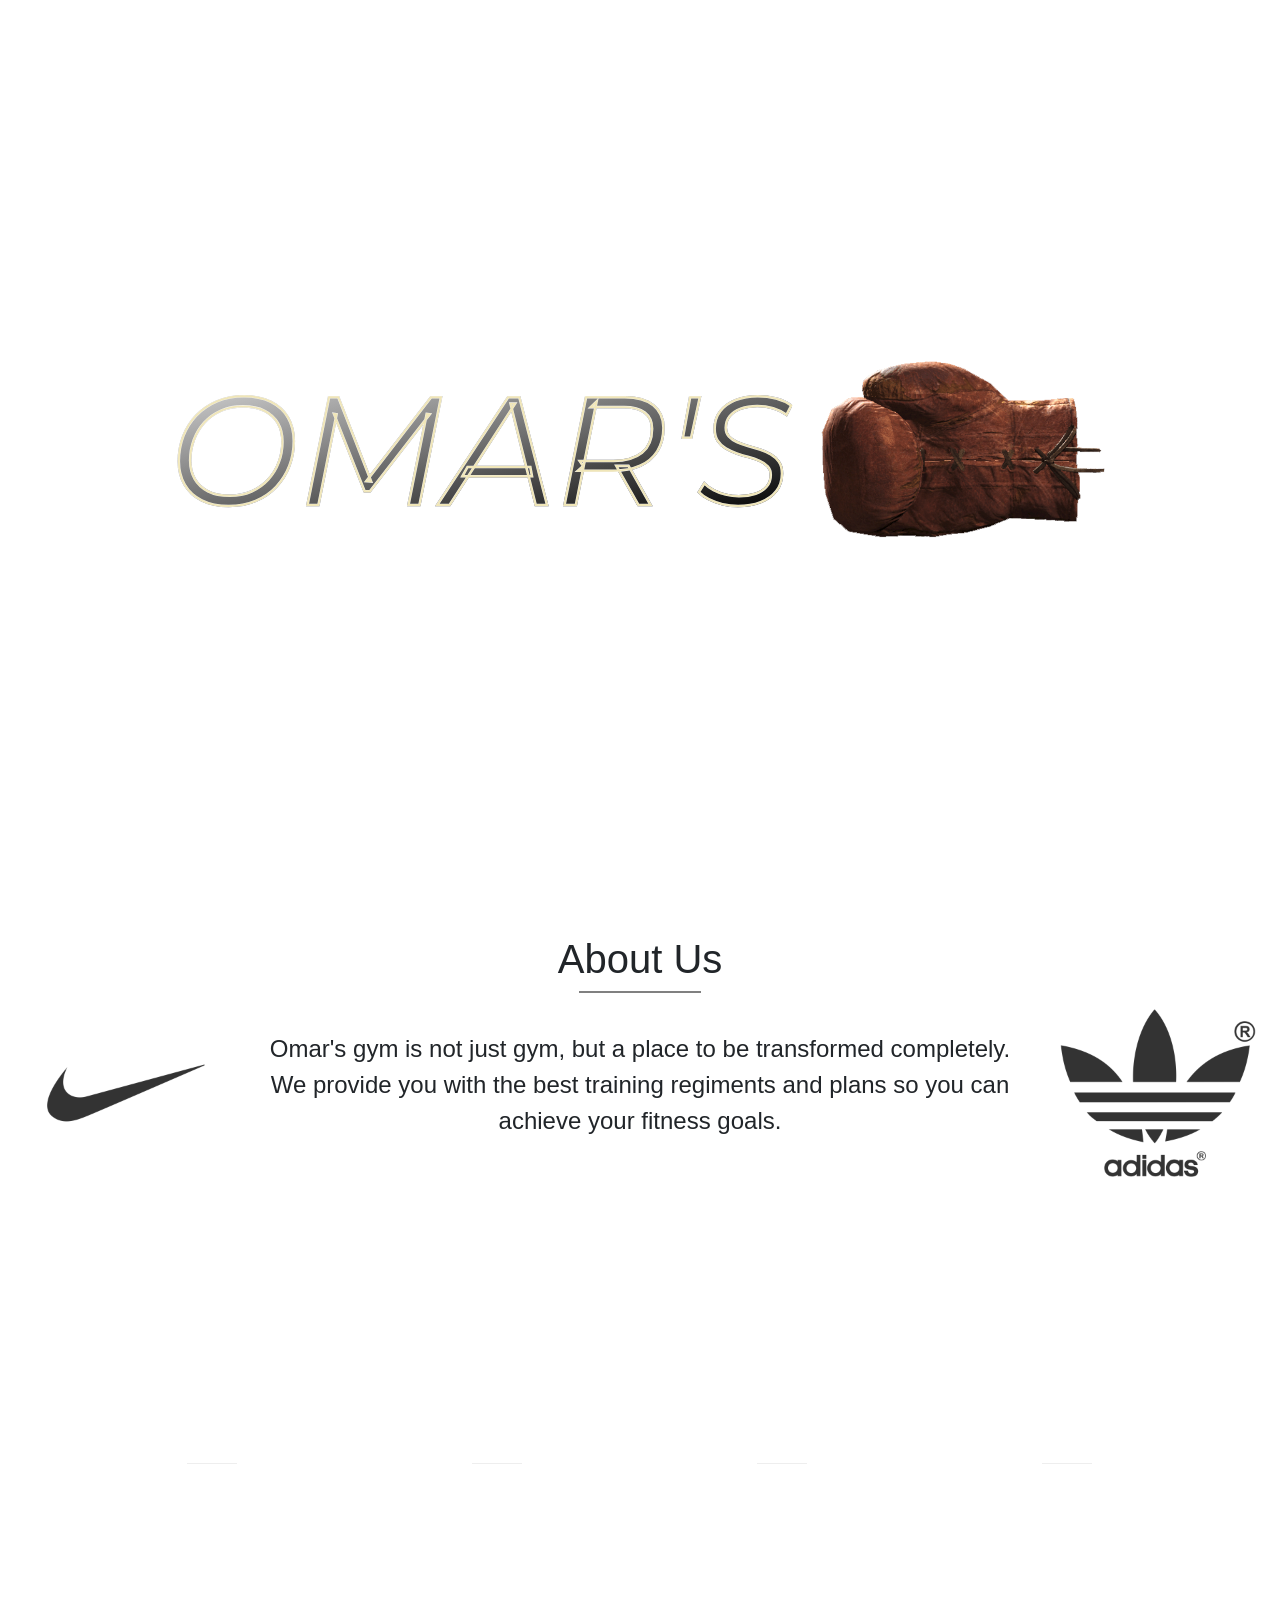
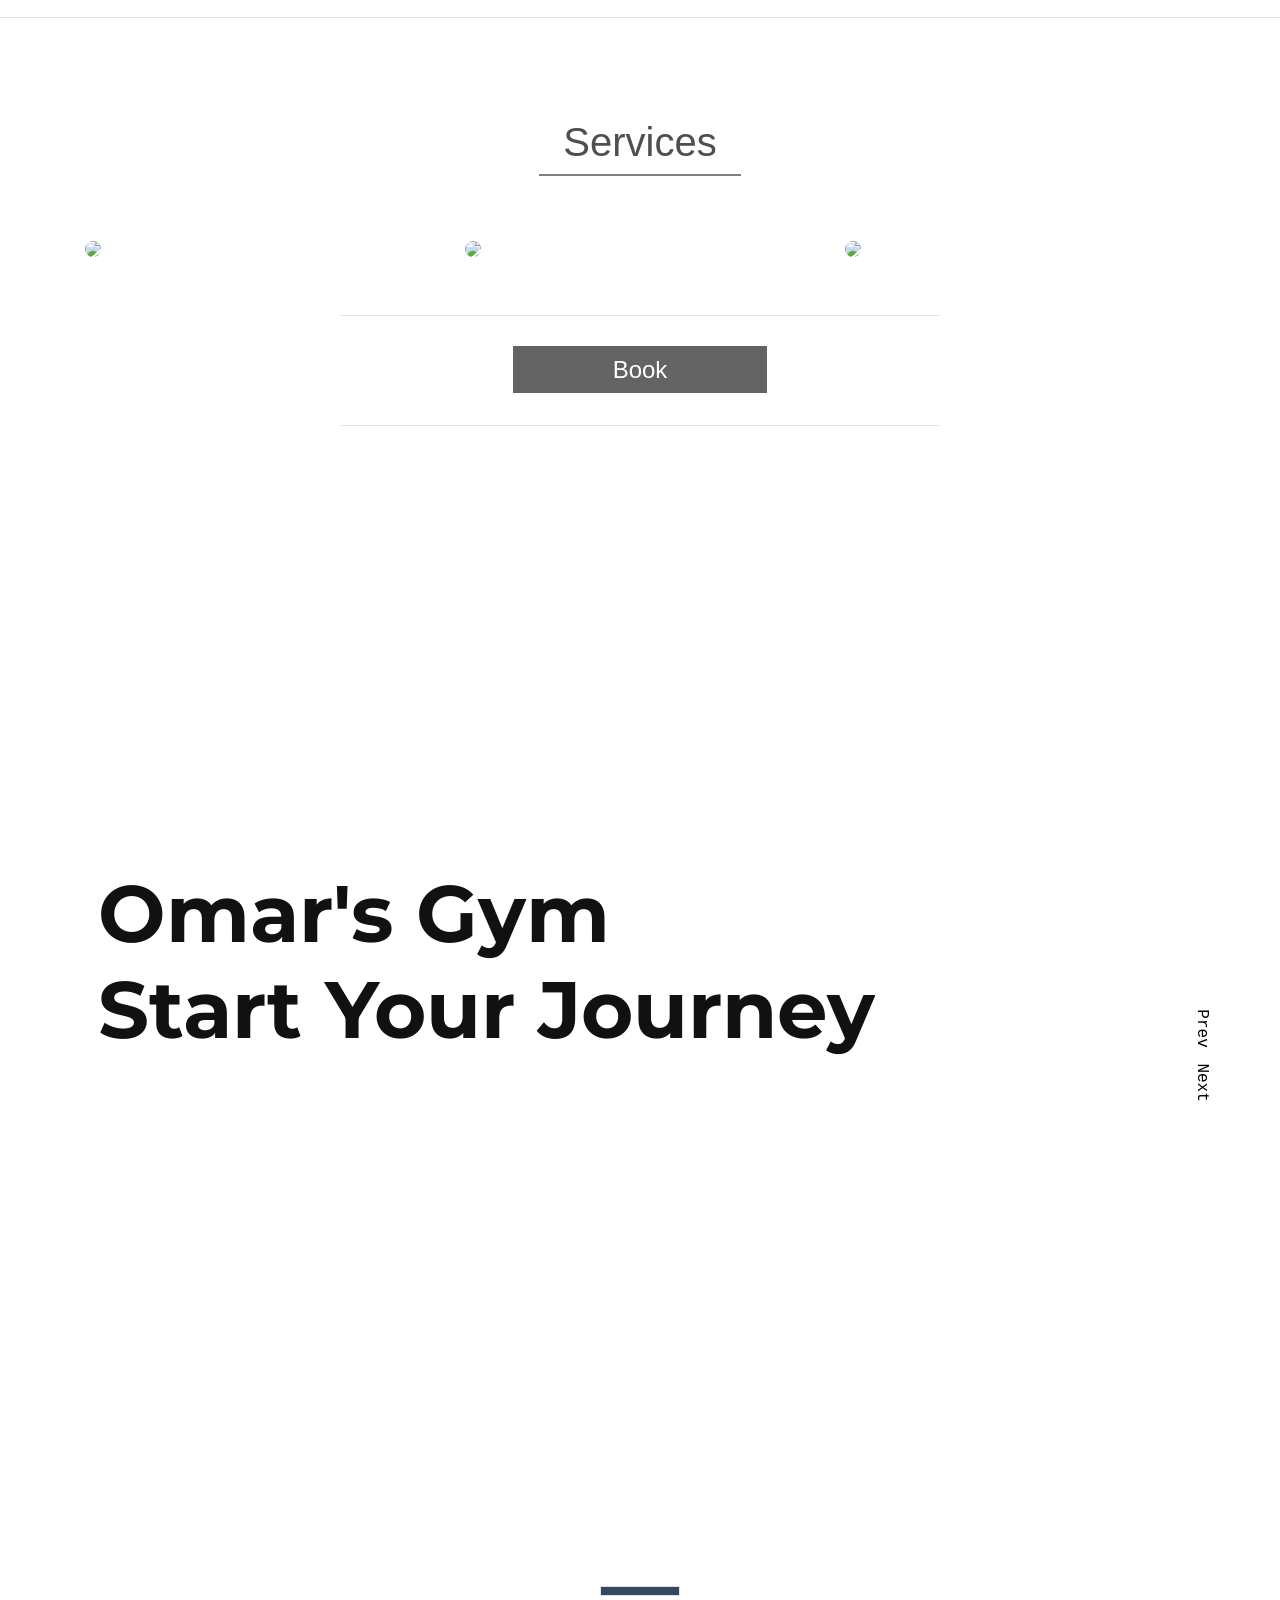
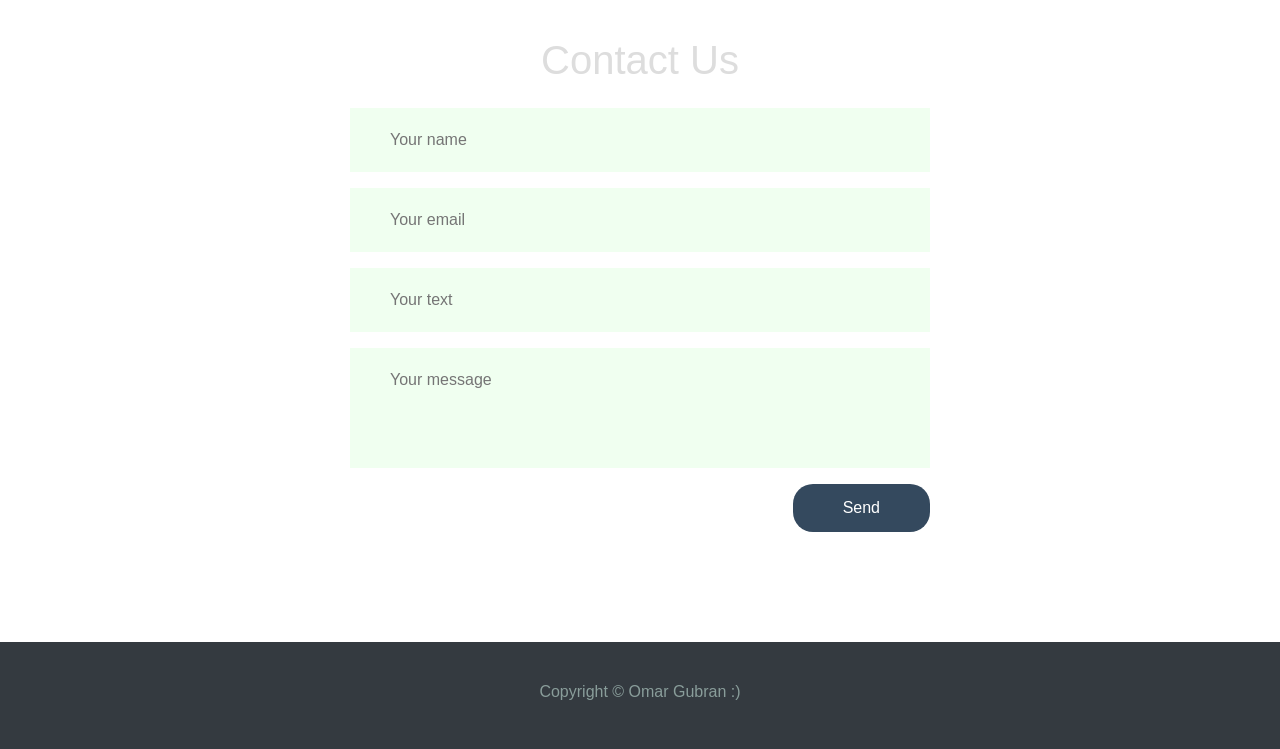
==== commit c85c8279: "final" ====
--- a/index.html
+++ b/index.html
@@ -33,7 +33,7 @@
       <hr class="hr-about">
       <div class="abt-div">
         <img src="./nike-4-logo-png-transparent.png" class="about-logo" alt="">
-        <p>Omar's gym is not only gym, but it is a place where you get your life changed. It provides you healthy plans to achieve your mental and physical goals</p>
+        <p>Omar's gym is not just gym, but a place to be transformed completely. We provide you with the best training regiments and plans so you can achieve your fitness goals.</p>
         <img src="./adidas-4-logo-black-and-white.png" class="about-logo" alt="">
     
       </div>
@@ -47,20 +47,21 @@
       <h1 class="icon"><i class="la la-car"></i></h1>
       <h1 class="service">Delievry</h1>
       <p>
-        Omar's delievrs all the things you need, right to your place
+        Meal Plan Delivery
+We deliver your meal plans straight to your doorstep.
       </p>
     </div>
     <div class="col four">
       <h1 class="icon"><i class="las la-utensils"></i></h1>
       <h1 class="service">Servies</h1>
-      <p>We provide healthy good, to get your dream body</p>
+      <p>We provide detailed body assesments by professionals in order to get you on the right track.</p>
     </div>
     <div class="responsivegroup"></div>
     <div class="col four">
       <h1 class="icon"><i class="la la-phone"></i></h1>
       <h1 class="service">24/7 Help</h1>
       <p>
-        We have customer service anytime you need them
+        Here at Omar's Gym, our customer support is available around the clock to provide you with any help.
       </p>
     </div>
 
@@ -68,7 +69,7 @@
       <h1 class="icon"><i class="la la-heart"></i></h1>
       <h1 class="service">Support</h1>
       <p>
-        You will join the supportive community so you can feel home
+        We have a great community that is here to support and encourage all your goals.
       </p>
     </div>
   </div>
@@ -222,6 +223,7 @@
   <div class="contact-section">
     <div class="border"></div>
     <h1>Contact Us</h1>
+    
     <form class="contact-form" action="index.html" method="POST">
         <input type="text" class="contact-form-text" placeholder="Your name">
         <input type="email" class="contact-form-text" placeholder="Your email">
--- a/style.css
+++ b/style.css
@@ -39,6 +39,7 @@
   height: 1500px; /* Used in this example to enable scrolling */
 }
 .header {
+  overflow: hidden;
   height: 100vh;
   margin: 0;
   /* background-color: #f7f7f7; */
@@ -103,6 +104,7 @@
   padding-bottom: 10px;
 }
 .abt h1 {
+  font-family: sans-serif;
   text-align: center;
   margin-top: 30px;
 }
@@ -113,22 +115,31 @@
   background-color: lightgray;
 }
 .about-logo {
-  height: 200px;
   width: 200px;
   opacity: 0.8;
+  overflow: hidden;
 }
 .abt-div p {
-  width: 800px;
+  max-width: 800px;
   font-family: sans-serif;
   padding: 30px 20px;
   text-align: center;
 
   font-size: 1.5rem;
 }
+
 .abt-div {
   display: flex;
   justify-content: space-evenly;
   align-items: center;
+}
+@media screen and (max-width: 870px) {
+  .abt-div {
+    display: flex;
+    justify-content: space-evenly;
+    align-items: center;
+    flex-direction: column;
+  }
 }
 
 /* .about-me {
@@ -901,7 +912,8 @@
 }
 .footer h1 {
   color: #899d9a;
-  font-size: 20px;
+  font-size: 16px;
+  font-family: sans-serif;
   text-align: center;
 }
 
@@ -919,7 +931,7 @@
   color: #ddd;
 }
 .border {
-  width: 100px;
+  width: 80px;
   height: 10px;
   background: #34495e;
   margin: 40px auto;
@@ -958,6 +970,7 @@
   border-radius: 20px;
   cursor: pointer;
   transition: 0.5s;
+  outline: none;
 }
 .contact-form-btn:hover {
   background: #2980b9;
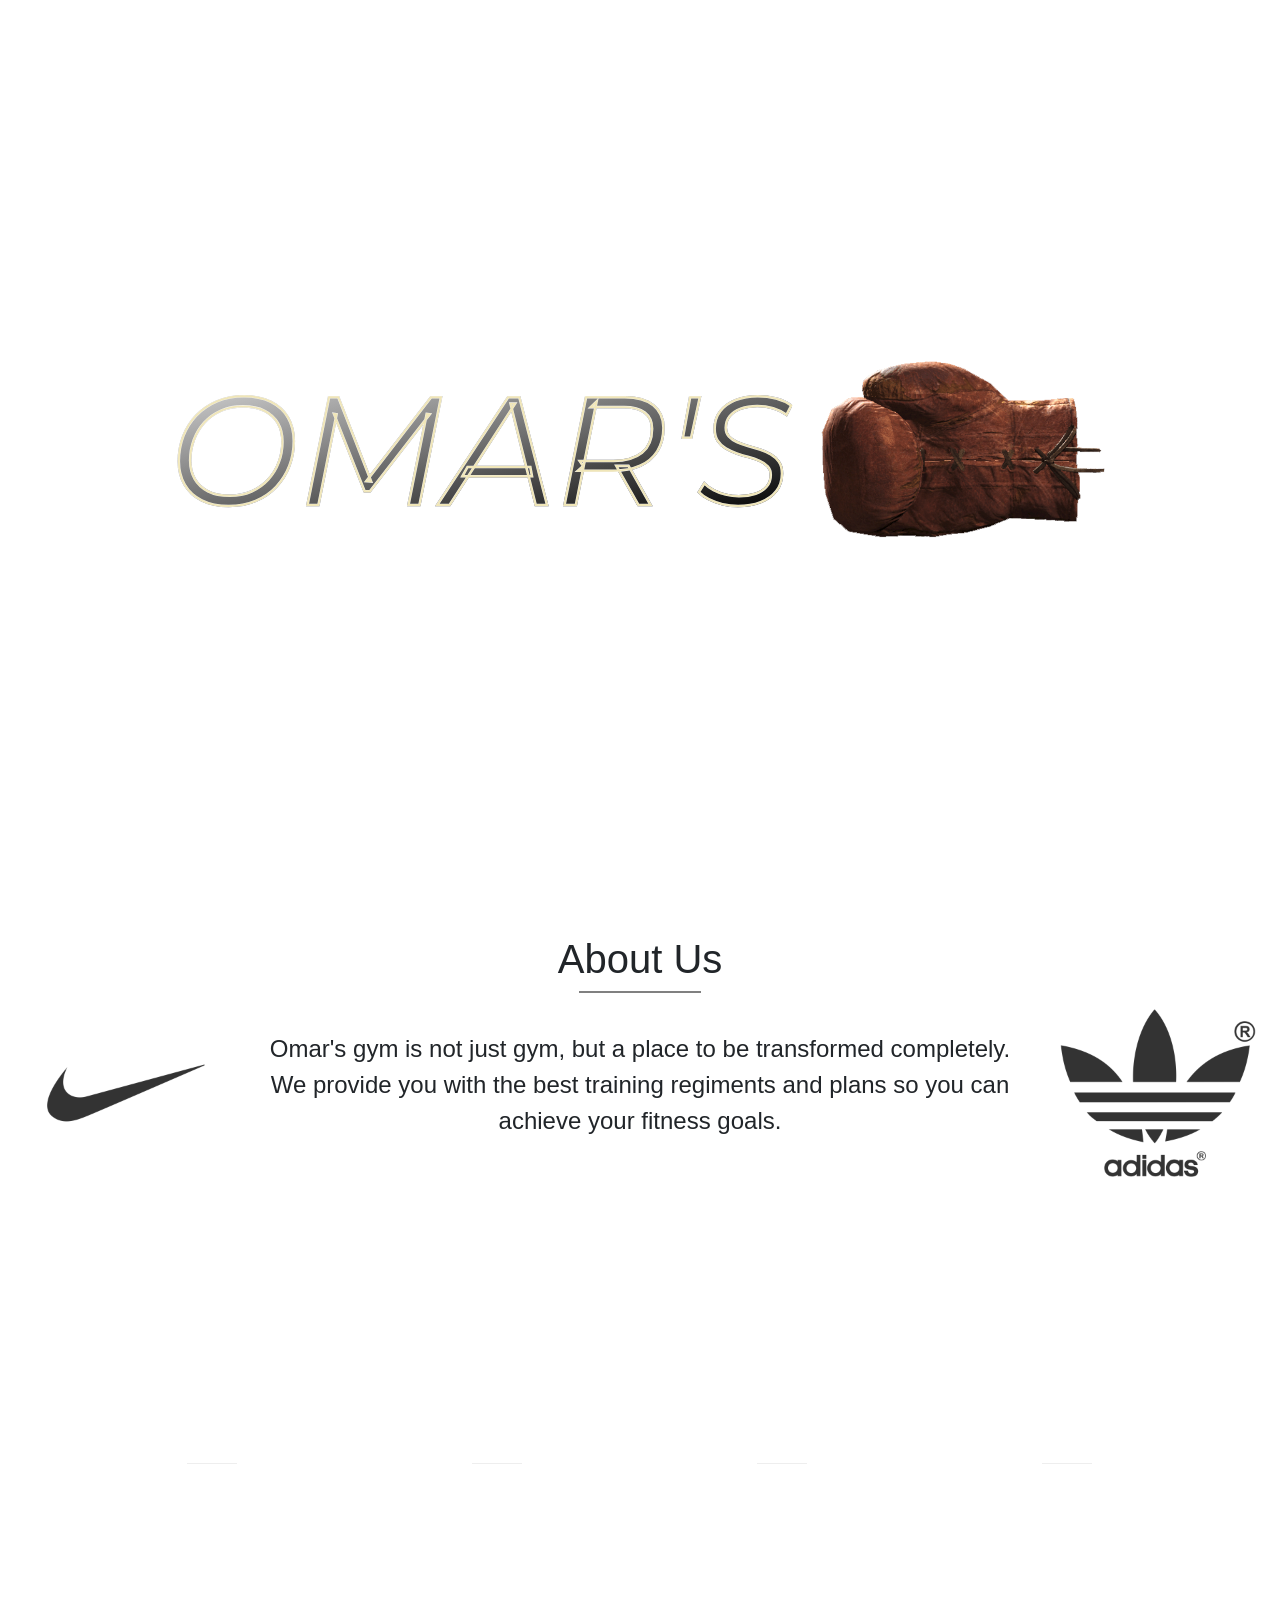
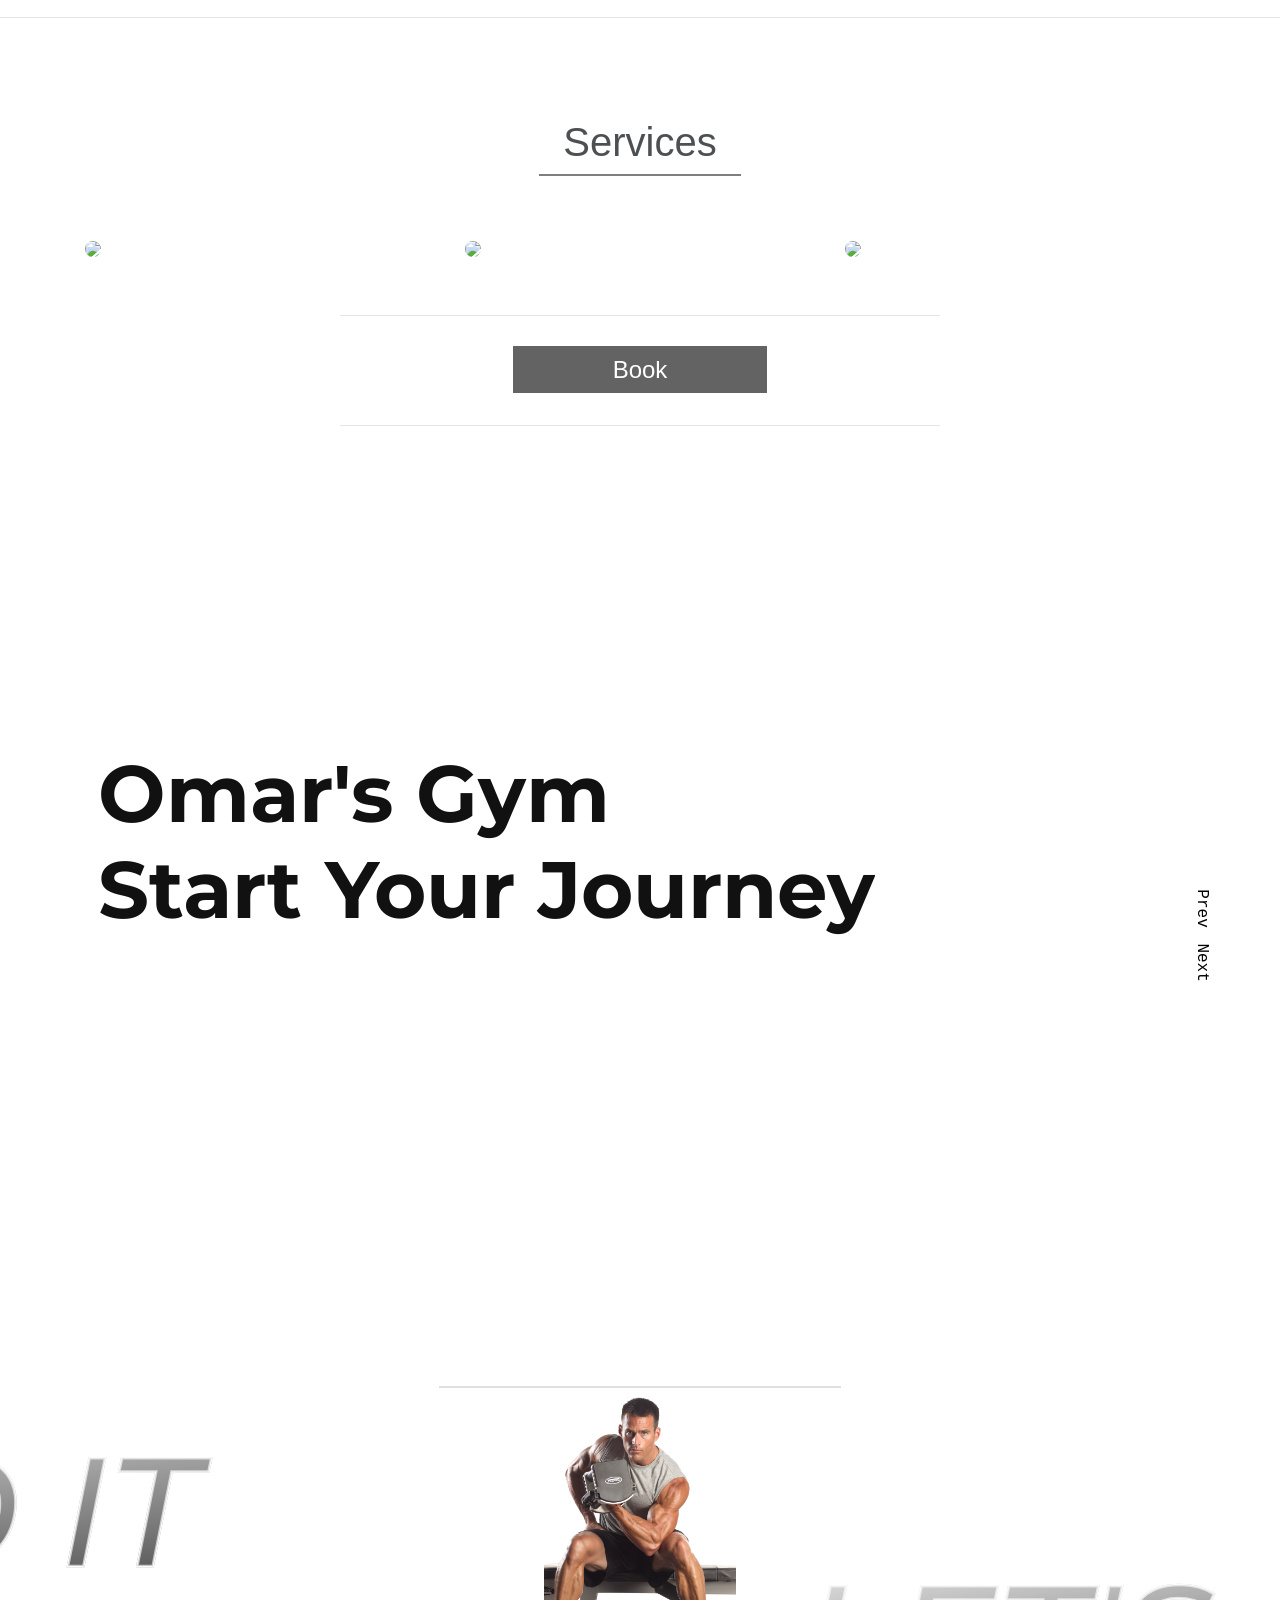
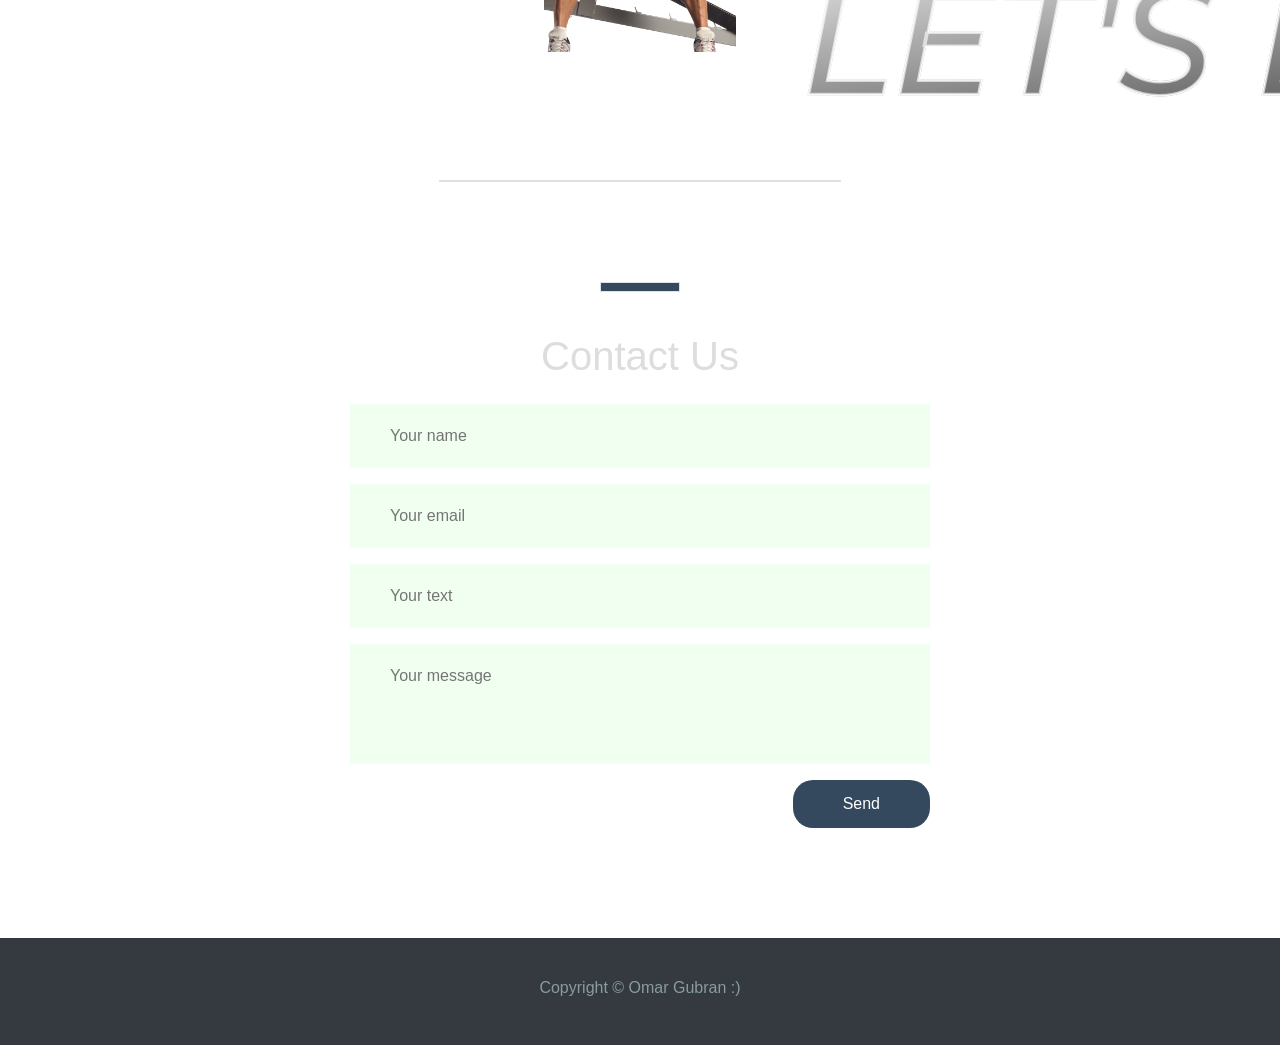
==== commit 96f513a0: "changes" ====
--- a/index.html
+++ b/index.html
@@ -45,15 +45,15 @@
   <div class="container" id="container-services">
     <div class="col four">
       <h1 class="icon"><i class="la la-car"></i></h1>
-      <h1 class="service">Delievry</h1>
+      <h1 class="service">Delivery</h1>
       <p>
-        Meal Plan Delivery
+        
 We deliver your meal plans straight to your doorstep.
       </p>
     </div>
     <div class="col four">
       <h1 class="icon"><i class="las la-utensils"></i></h1>
-      <h1 class="service">Servies</h1>
+      <h1 class="service">Services</h1>
       <p>We provide detailed body assesments by professionals in order to get you on the right track.</p>
     </div>
     <div class="responsivegroup"></div>
@@ -214,7 +214,56 @@
     </section>
   </main>
   
-  
+  <hr class="hr-loadinng">
+
+  <main>
+      <section class="section-for-thegm">
+        <div class="text-container text-container__back">
+          <h2 class="parallax-text">
+             Let's Do It
+          </h2>
+          <h2 class="parallax-text">
+             Let's Do It
+          </h2>
+        </div>
+        
+        <div class="image-container parallax" data-depth="-2">
+          <div class="image-container__inner parallax" data-depth="1">
+            <img
+            class="iphone"
+            src="./pngwave (1).png"
+            alt="Avocado"
+          />
+          
+          
+          
+          </div>
+          
+        </div>
+     
+
+        <div class="text-container text-container__front">
+          <h2 class="parallax-text">
+            Let's Do It
+          </h2>
+          <h2 class="parallax-text">
+           Let's Do It
+          </h2>
+        </div>
+        
+      </section>
+      <hr class="hr-loadinng">
+
+      
+
+
+
+
+
+
+      
+
+    </main>
 
 
 
--- a/style.css
+++ b/style.css
@@ -160,6 +160,8 @@
 .slider-pgae {
   height: 100%;
   overflow-y: hidden;
+  margin-top: -120px;
+  margin-bottom: -120px;
 }
 
 .slides-nav {
@@ -474,6 +476,7 @@
 .section-for-thegm {
   position: relative;
   padding: 10vw 0;
+  margin-top: -120px;
   overflow: hidden;
 }
 
@@ -526,7 +529,10 @@
   line-height: 10vw;
   text-transform: uppercase;
   white-space: nowrap;
-  color: lightslategray;
+  background-image: linear-gradient(to right bottom, lightgray, black);
+  -webkit-background-clip: text;
+  color: transparent;
+  opacity: 0.5;
   margin: 0;
 }
 .parallax-title {
@@ -921,6 +927,7 @@
   background: url("https://images.unsplash.com/photo-1580086319619-3ed498161c77?ixlib=rb-1.2.1&ixid=eyJhcHBfaWQiOjEyMDd9&auto=format&fit=crop&w=1950&q=80")
     no-repeat center;
   background-size: cover;
+  margin-top: 20px;
   background-position: center center;
   background-repeat: no-repeat;
   background-attachment: fixed;
@@ -975,3 +982,10 @@
 .contact-form-btn:hover {
   background: #2980b9;
 }
+
+.hr-loadinng {
+  width: 400px;
+  margin: auto;
+  border: 1px solid lightgray;
+  opacity: 0.7;
+}
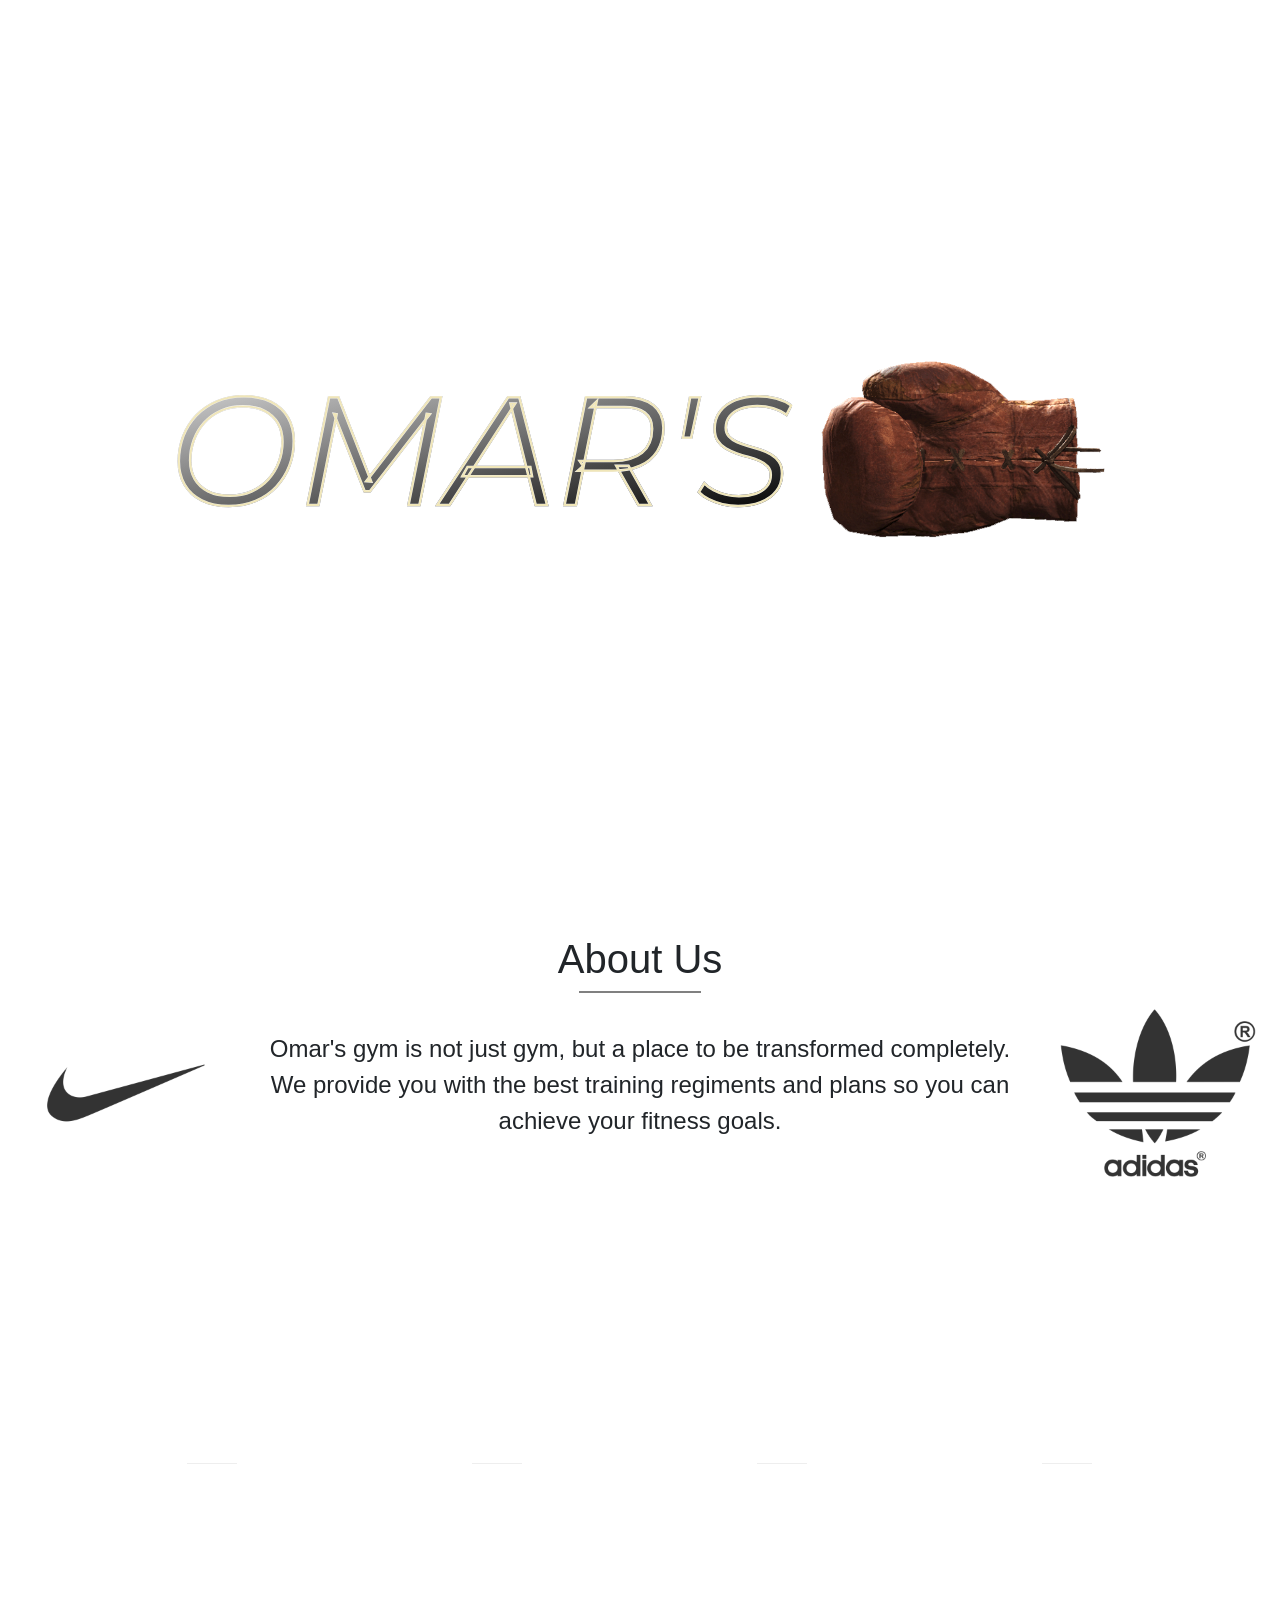
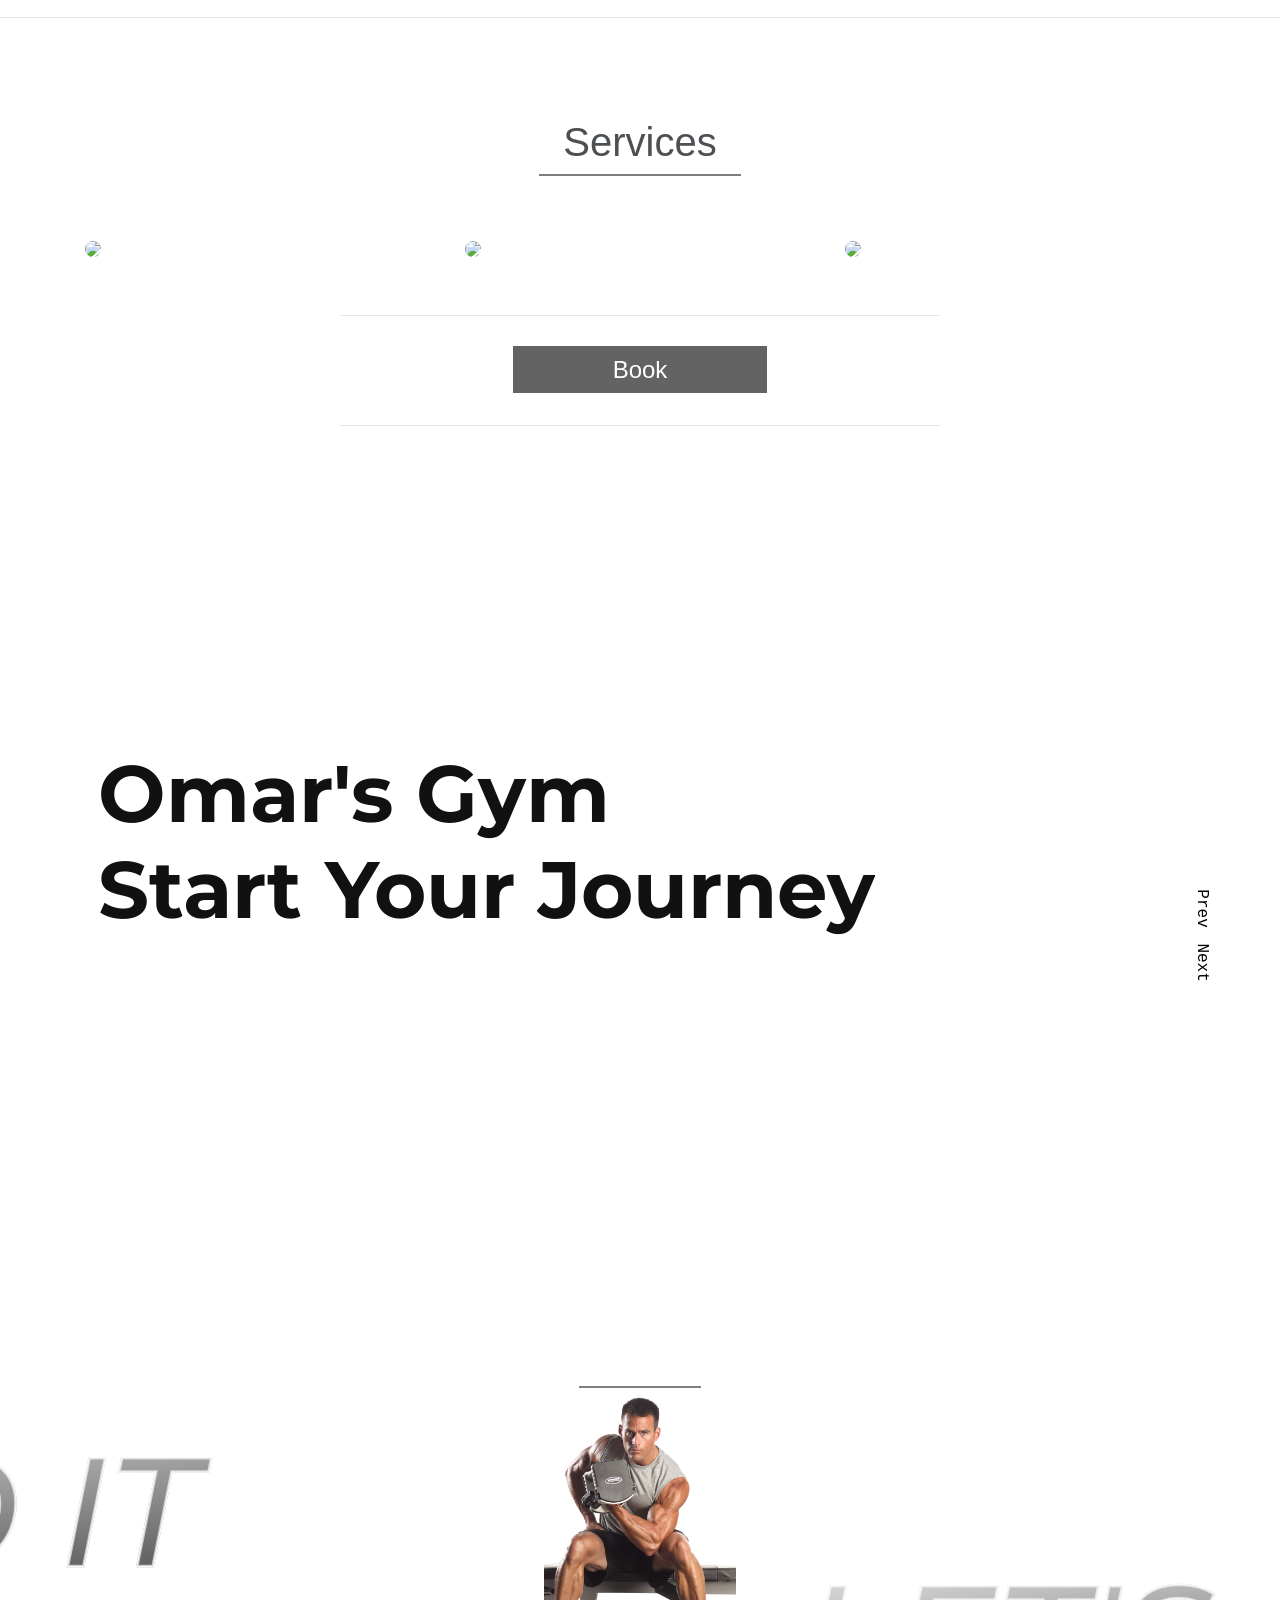
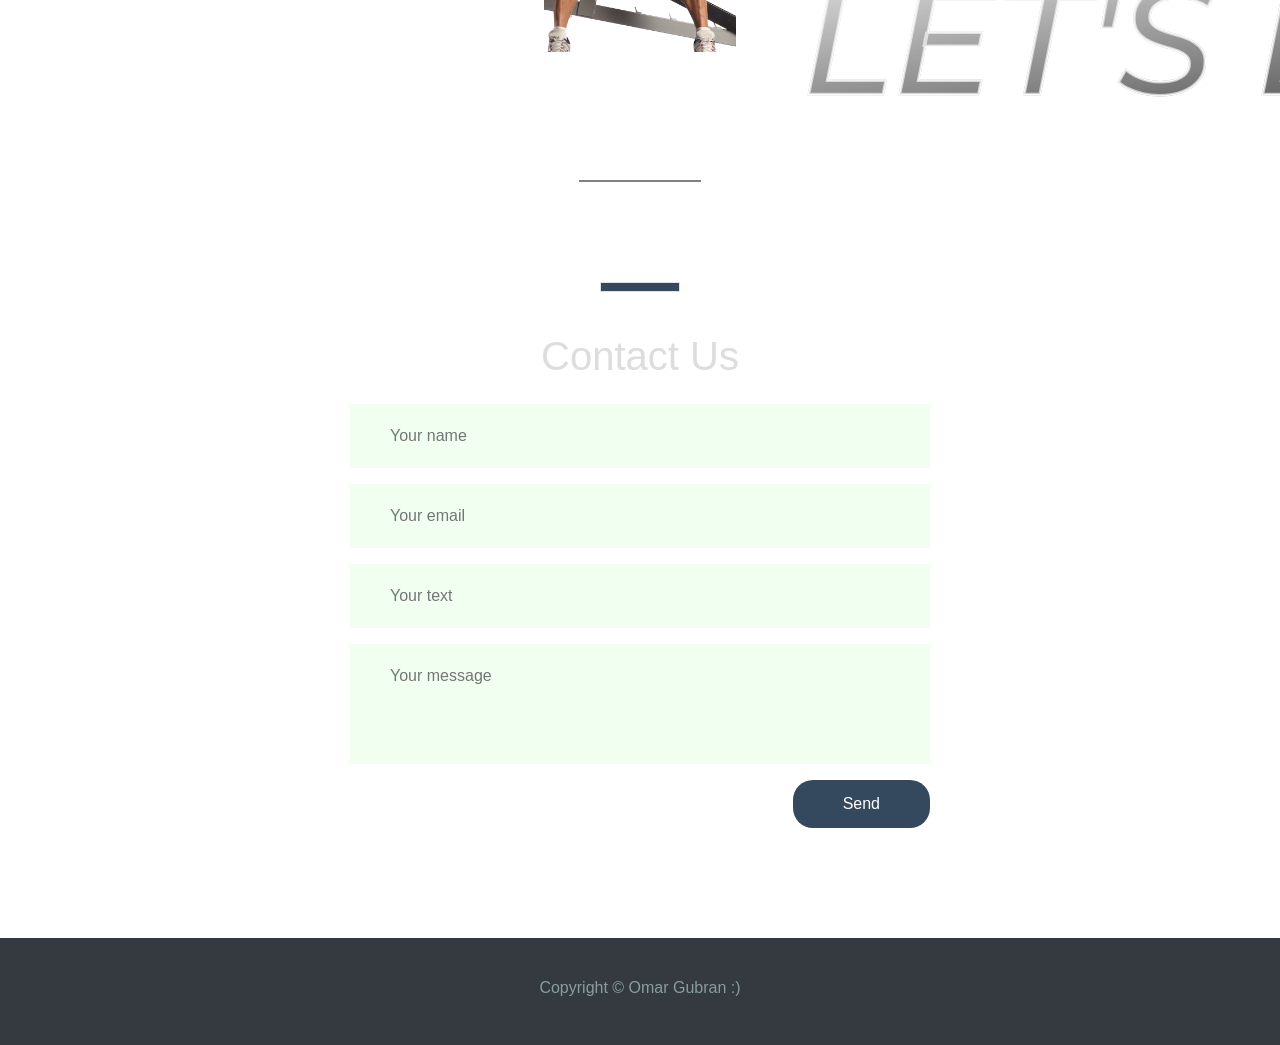
==== commit e47da0cb: "final" ====
--- a/index.html
+++ b/index.html
@@ -214,8 +214,7 @@
     </section>
   </main>
   
-  <hr class="hr-loadinng">
-
+  <hr class="hr-about">
   <main>
       <section class="section-for-thegm">
         <div class="text-container text-container__back">
@@ -252,7 +251,7 @@
         </div>
         
       </section>
-      <hr class="hr-loadinng">
+      <hr class="hr-about">
 
       
 
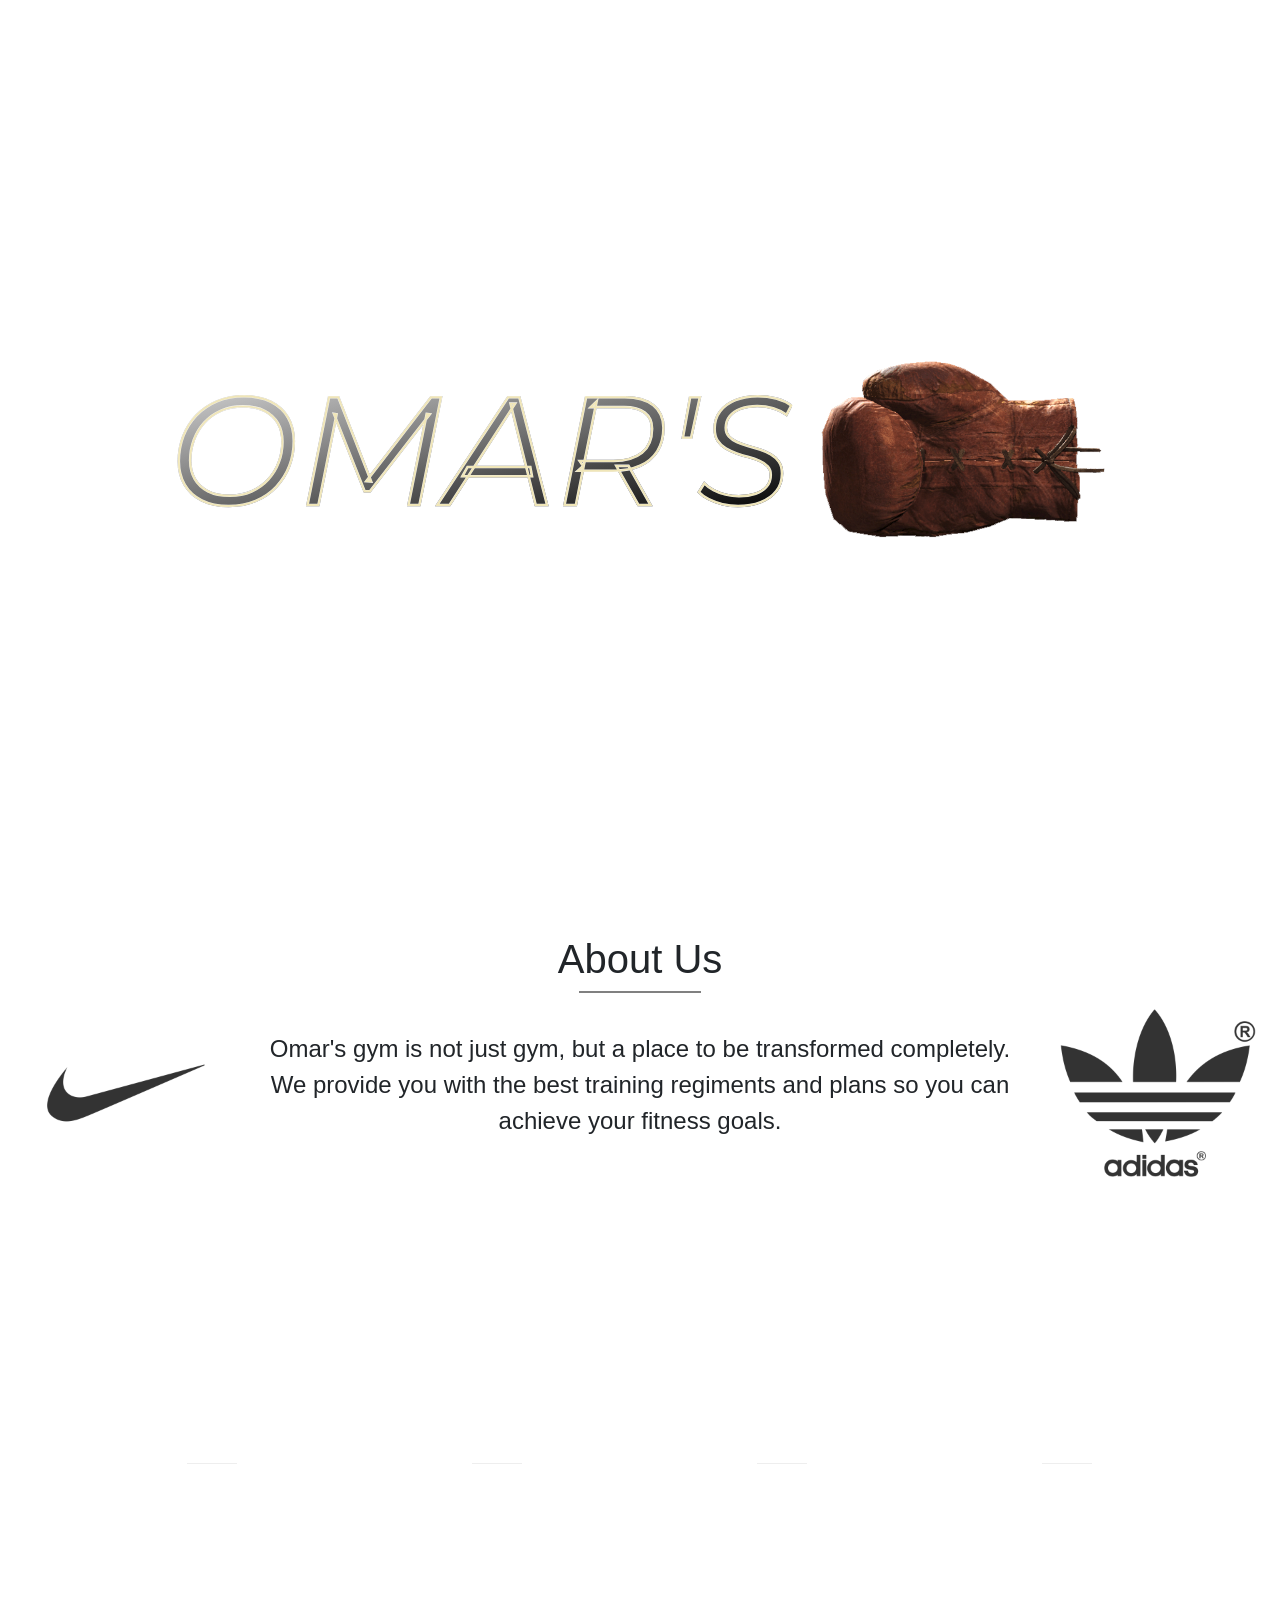
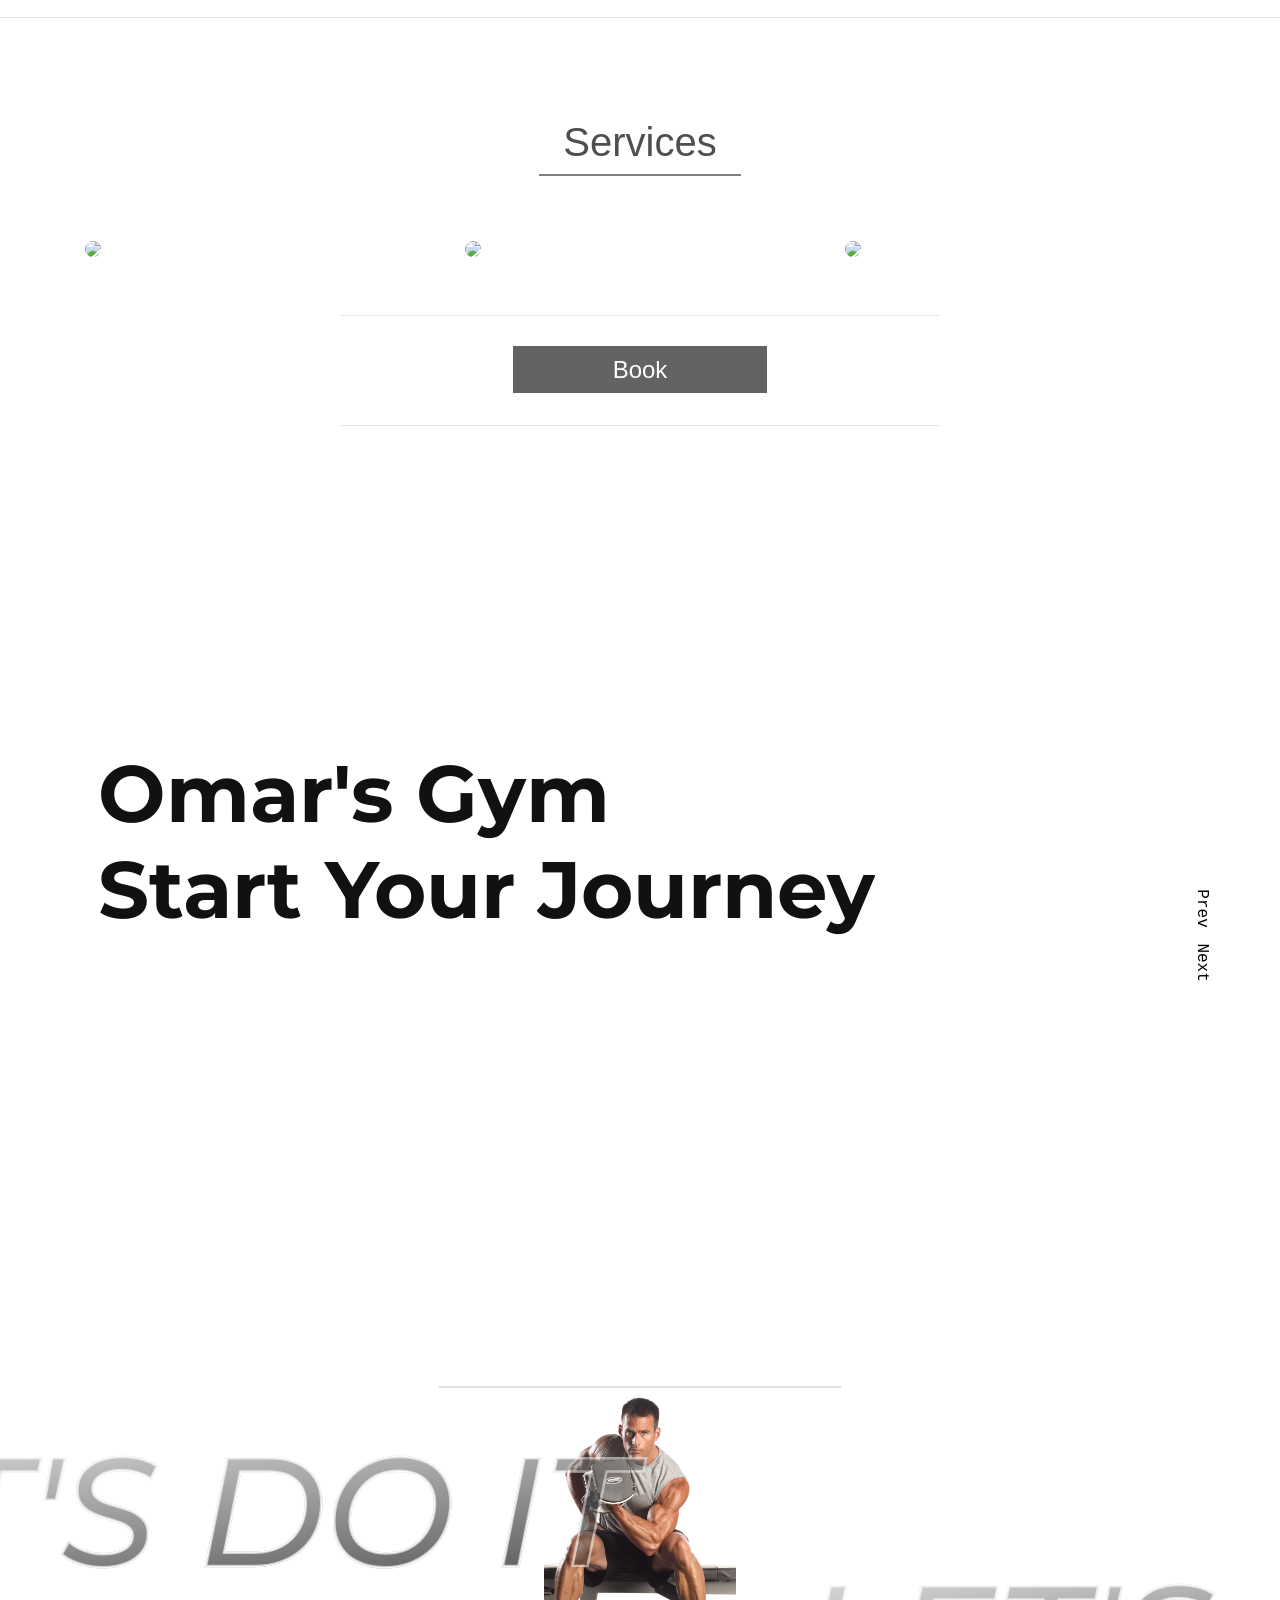
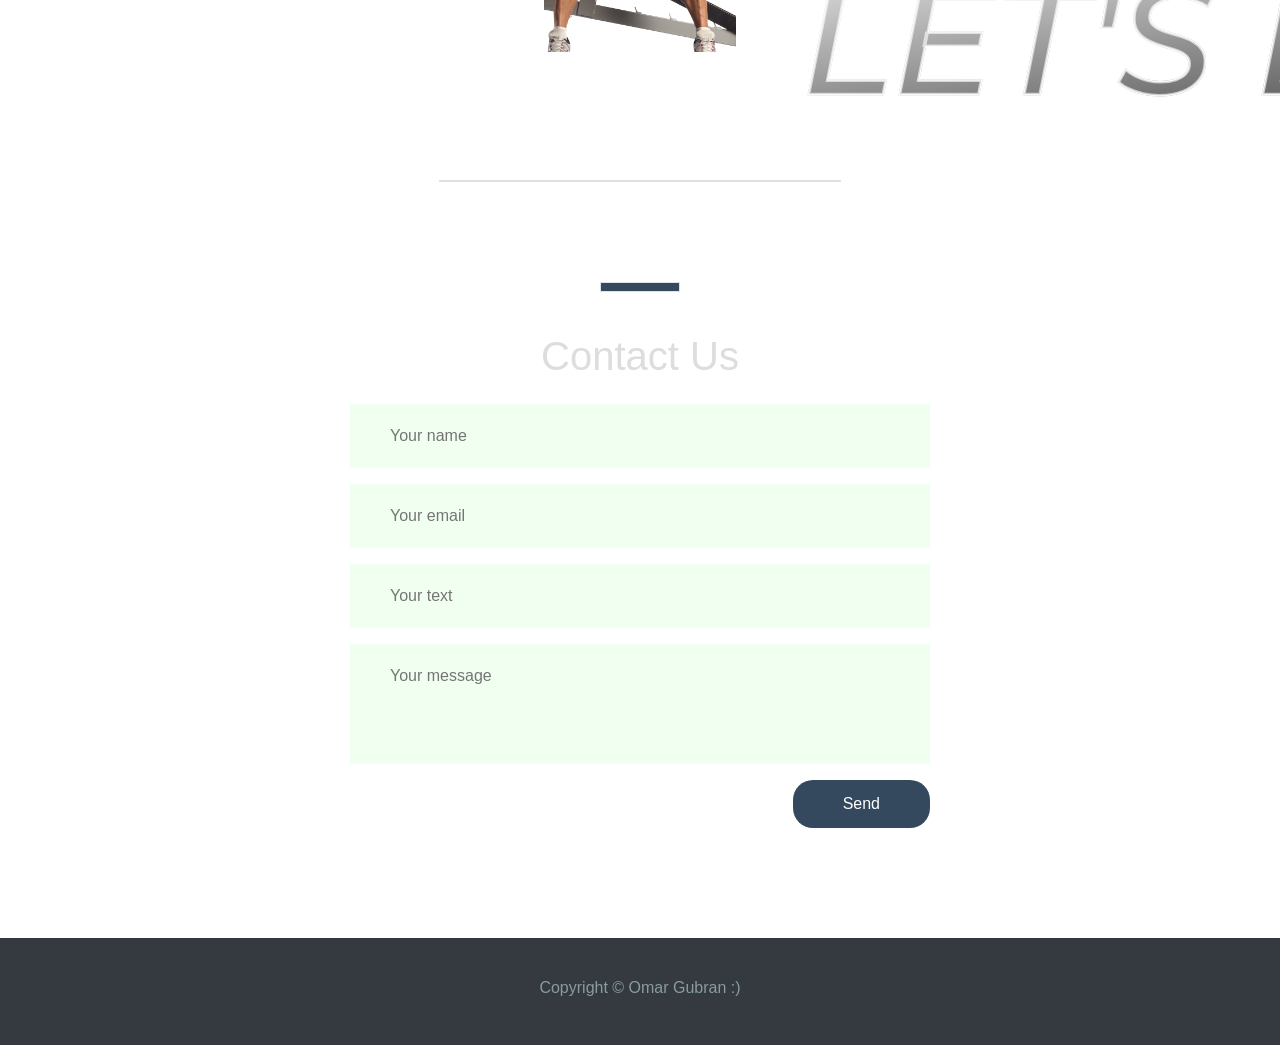
==== commit 4b620b4f: "fixes" ====
--- a/index.html
+++ b/index.html
@@ -214,7 +214,8 @@
     </section>
   </main>
   
-  <hr class="hr-about">
+  <hr class="hr-loadinng">
+
   <main>
       <section class="section-for-thegm">
         <div class="text-container text-container__back">
@@ -251,7 +252,7 @@
         </div>
         
       </section>
-      <hr class="hr-about">
+      <hr class="hr-loadinng">
 
       
 
--- a/style.css
+++ b/style.css
@@ -161,7 +161,6 @@
   height: 100%;
   overflow-y: hidden;
   margin-top: -120px;
-  margin-bottom: -120px;
 }
 
 .slides-nav {
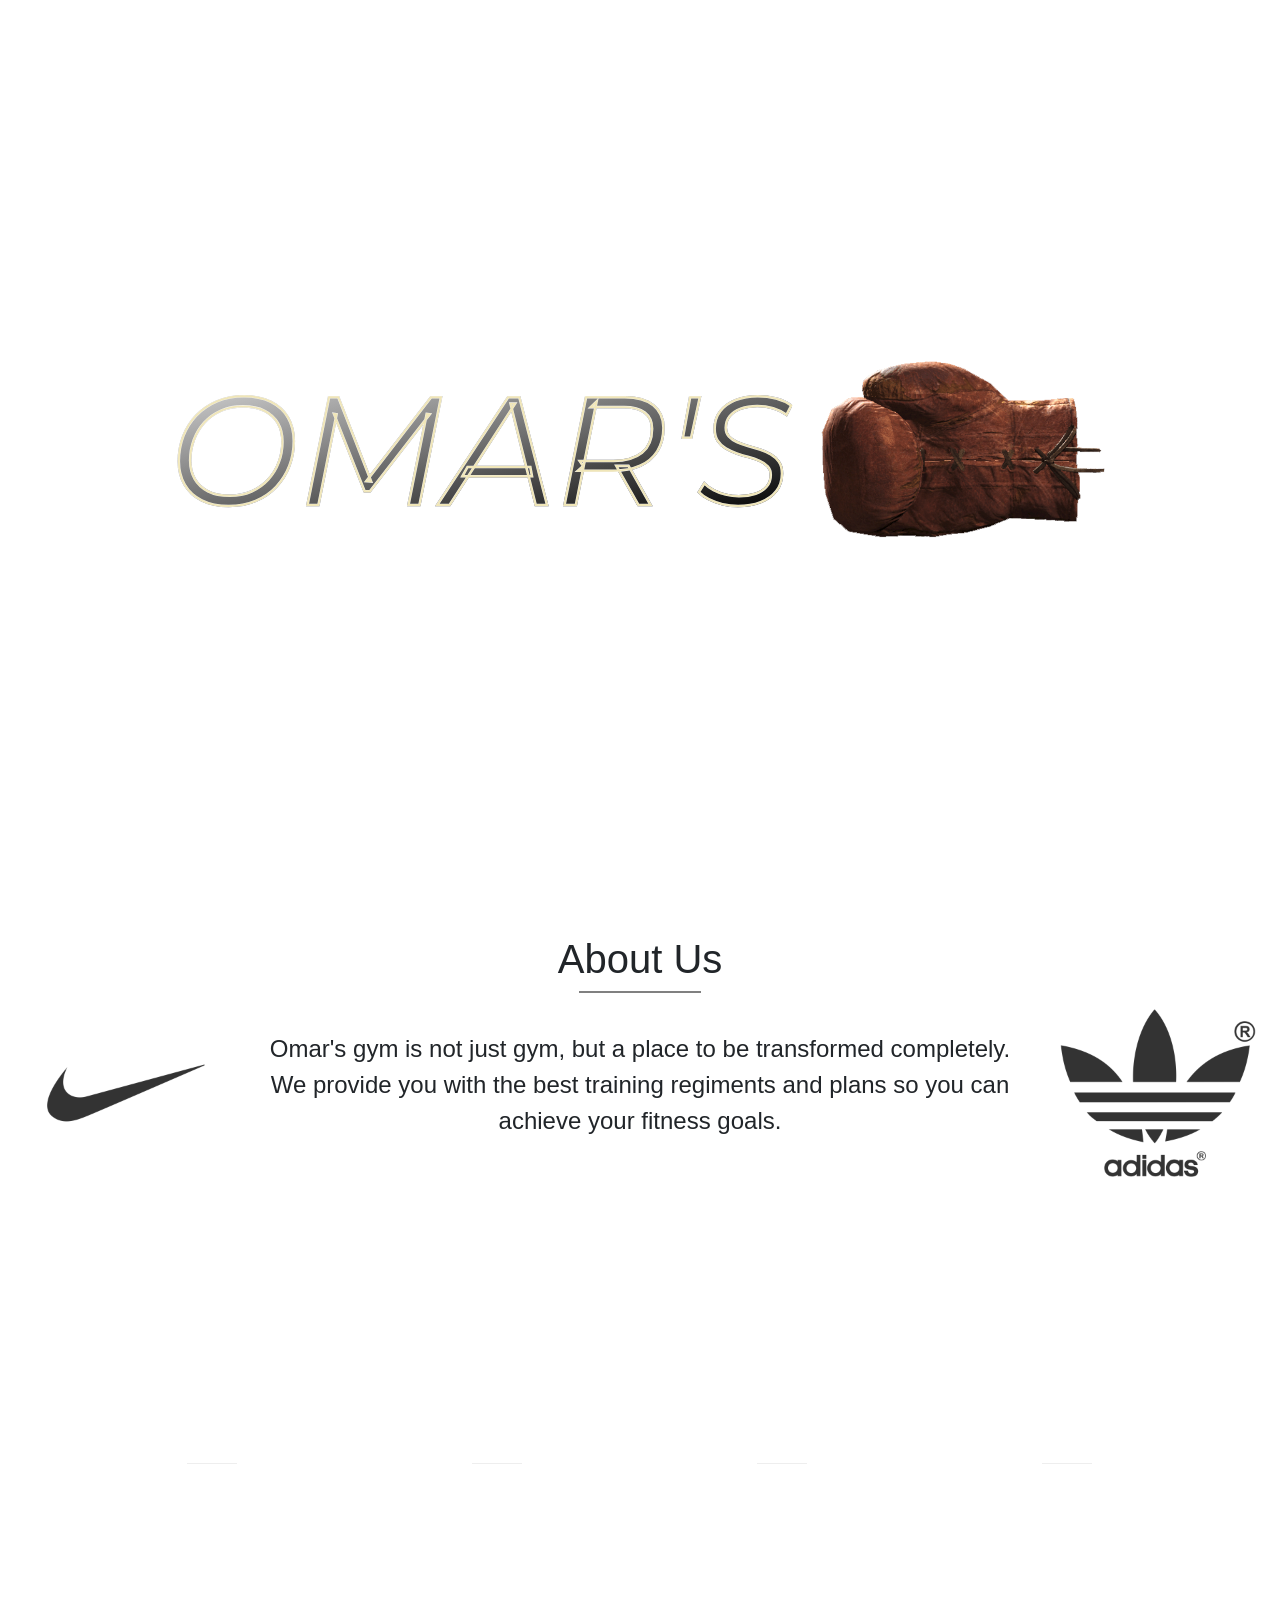
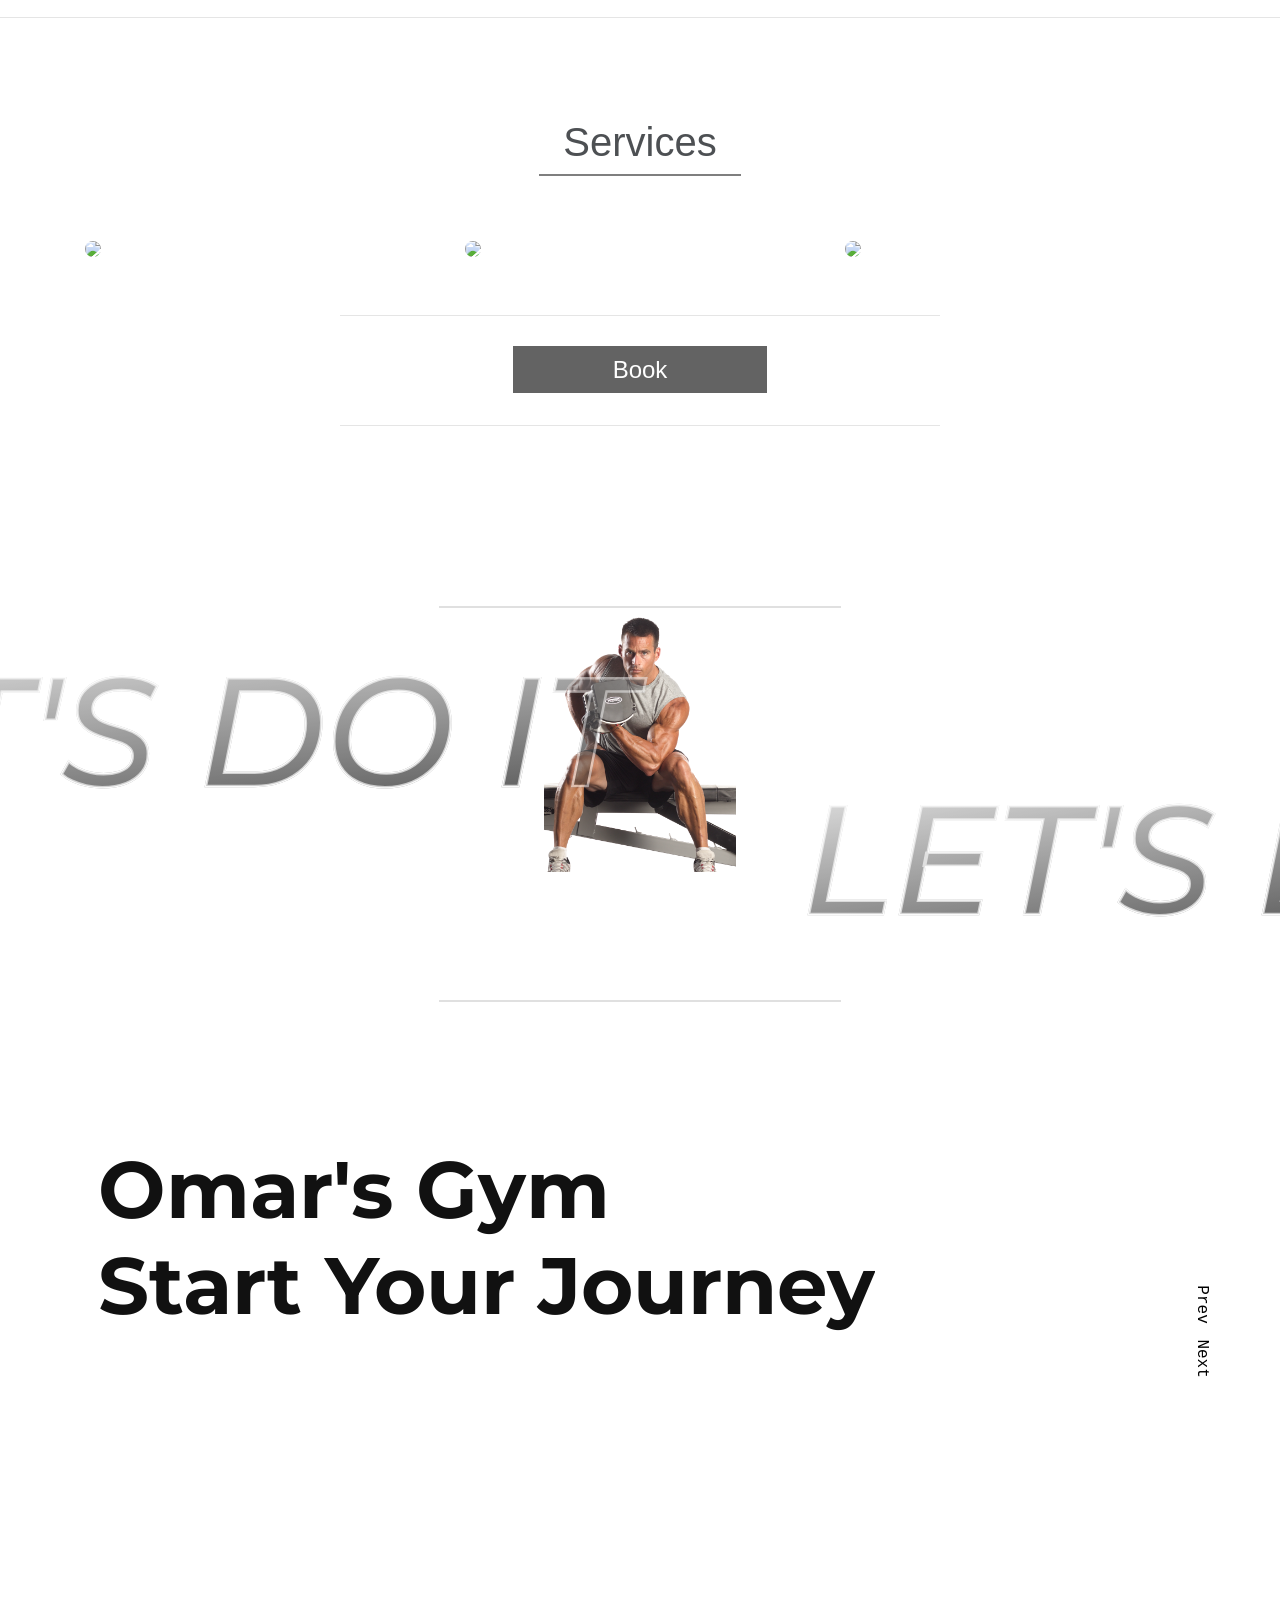
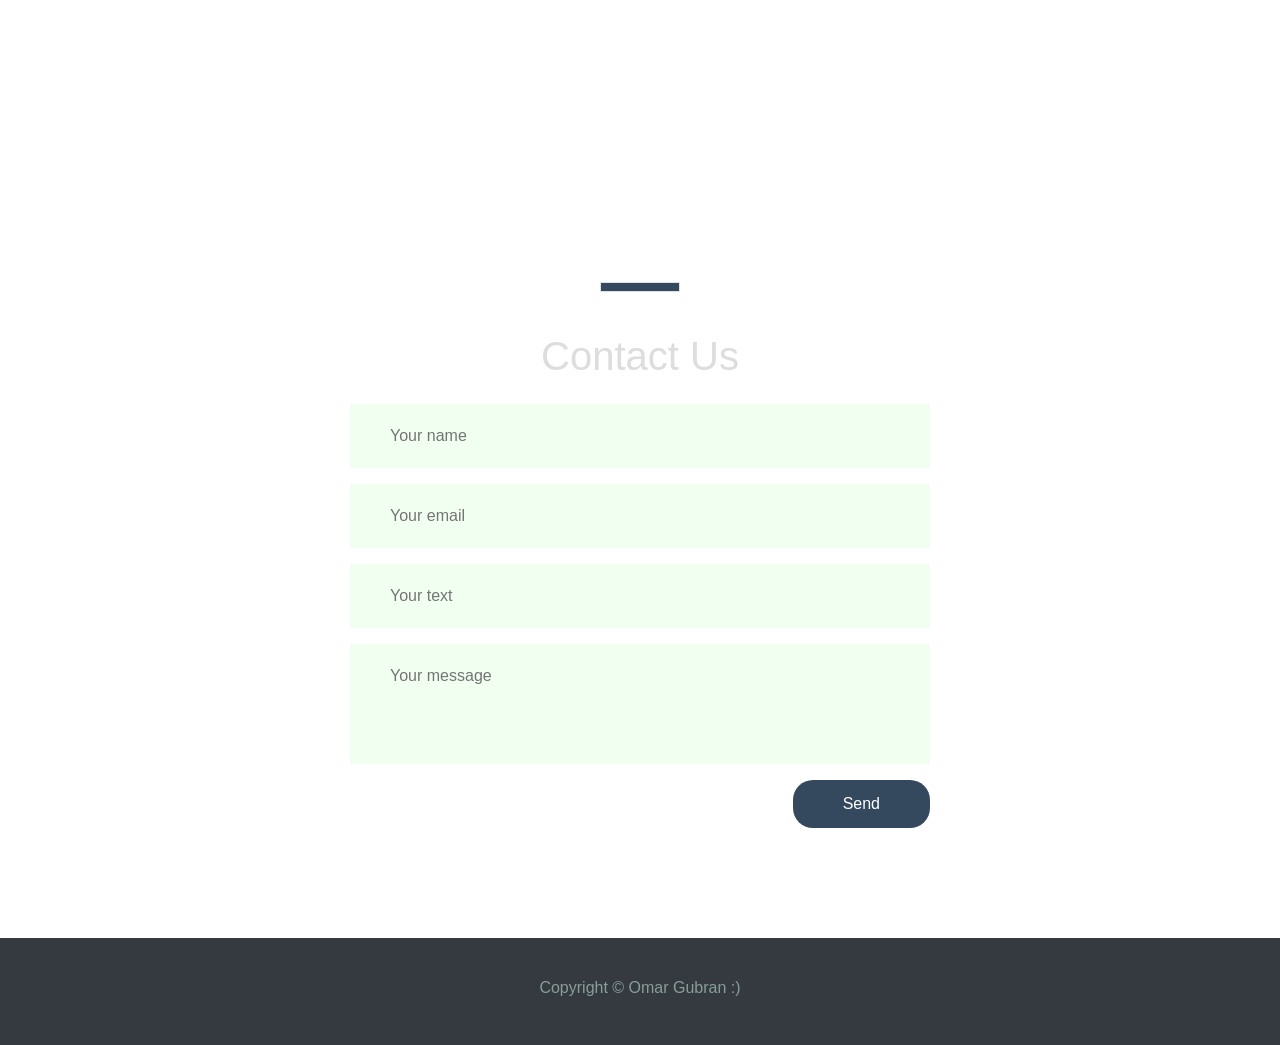
==== commit 596e9d91: "done" ====
--- a/index.html
+++ b/index.html
@@ -124,6 +124,60 @@
       </div>
       
     </section>
+
+
+    <hr class="hr-loadinng">
+
+    <main>
+        <section class="section-for-thegm">
+          <div class="text-container text-container__back">
+            <h2 class="parallax-text">
+               Let's Do It
+            </h2>
+            <h2 class="parallax-text">
+               Let's Do It
+            </h2>
+          </div>
+          
+          <div class="image-container parallax" data-depth="-2">
+            <div class="image-container__inner parallax" data-depth="1">
+              <img
+              class="iphone"
+              src="./pngwave (1).png"
+              alt="Avocado"
+            />
+            
+            
+            
+            </div>
+            
+          </div>
+       
+  
+          <div class="text-container text-container__front">
+            <h2 class="parallax-text">
+              Let's Do It
+            </h2>
+            <h2 class="parallax-text">
+             Let's Do It
+            </h2>
+          </div>
+          
+        </section>
+        <hr class="hr-loadinng">
+  
+        
+  
+  
+  
+  
+  
+  
+        
+  
+      </main>
+  
+  
     
 
     <section class="slides">
@@ -214,58 +268,7 @@
     </section>
   </main>
   
-  <hr class="hr-loadinng">
-
-  <main>
-      <section class="section-for-thegm">
-        <div class="text-container text-container__back">
-          <h2 class="parallax-text">
-             Let's Do It
-          </h2>
-          <h2 class="parallax-text">
-             Let's Do It
-          </h2>
-        </div>
-        
-        <div class="image-container parallax" data-depth="-2">
-          <div class="image-container__inner parallax" data-depth="1">
-            <img
-            class="iphone"
-            src="./pngwave (1).png"
-            alt="Avocado"
-          />
-          
-          
-          
-          </div>
-          
-        </div>
-     
-
-        <div class="text-container text-container__front">
-          <h2 class="parallax-text">
-            Let's Do It
-          </h2>
-          <h2 class="parallax-text">
-           Let's Do It
-          </h2>
-        </div>
-        
-      </section>
-      <hr class="hr-loadinng">
-
-      
-
-
-
-
-
-
-      
-
-    </main>
-
-
+ 
 
 
 
